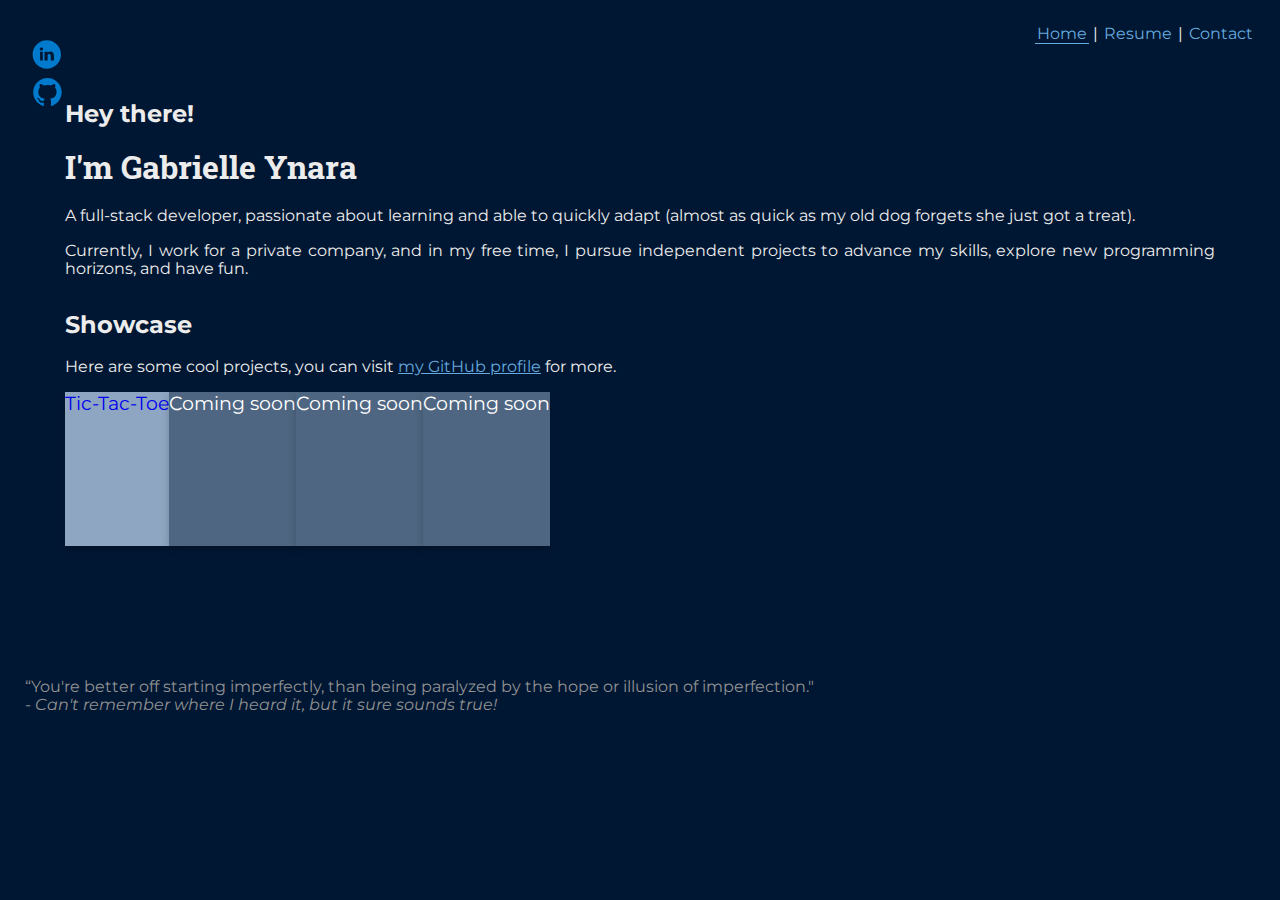
==== index.html @ 4909b1fc "clean up" ====
<!DOCTYPE html>
<html lang="en">
<head>
    <meta charset="utf-8">
    <meta name="viewport" content="width=device-width, initial-scale=1">
    <title>Gabrielle Ynara's Portfolio </title>
    <link rel="icon" type="image/x-icon" href="img/favicon.png">
    <link href="https://cdn.jsdelivr.net/npm/bootstrap@5.3.2/dist/css/bootstrap.min.css" rel="stylesheet" integrity="sha384-T3c6CoIi6uLrA9TneNEoa7RxnatzjcDSCmG1MXxSR1GAsXEV/Dwwykc2MPK8M2HN" crossorigin="anonymous">
    <link rel="stylesheet" href="./css/styles.css">
</head>
<body>
    <div class="external-link-icon" id="float_btn">
        <button id="external-links-menu" aria-label="Open external links menu">
            <svg fill="#000000" height="18px" width="17px" version="1.1" id="Capa_1" xmlns="http://www.w3.org/2000/svg" xmlns:xlink="http://www.w3.org/1999/xlink" 
                viewBox="0 0 32.055 32.055" xml:space="preserve">
                <g>
                    <path d="M3.968,12.061C1.775,12.061,0,13.835,0,16.027c0,2.192,1.773,3.967,3.968,3.967c2.189,0,3.966-1.772,3.966-3.967
                        C7.934,13.835,6.157,12.061,3.968,12.061z M16.233,12.061c-2.188,0-3.968,1.773-3.968,3.965c0,2.192,1.778,3.967,3.968,3.967
                        s3.97-1.772,3.97-3.967C20.201,13.835,18.423,12.061,16.233,12.061z M28.09,12.061c-2.192,0-3.969,1.774-3.969,3.967
                        c0,2.19,1.774,3.965,3.969,3.965c2.188,0,3.965-1.772,3.965-3.965S30.278,12.061,28.09,12.061z"/>
                </g>
            </svg>
        </button>
        <ul id="floatIcons" aria-label="external links">
            <li><a href="https://www.linkedin.com/in/gabrielleynara/" target="_blank" aria-label="My LinkedIn profile (opens new tab)">
                <svg class="logo" xmlns="http://www.w3.org/2000/svg" width="47" height="47" viewBox="0 0 49 50">
                    <path d="M24.84 9.955c-8.34 0-15.101 6.76-15.101 15.1s6.76 15.101 15.1 15.101c8.342 0 15.1-6.762 15.1-15.1 0-8.34-6.758-15.1-15.1-15.1Zm-4.227 21.416h-2.944v-9.42h2.944v9.42Zm-1.547-10.598h-.02c-1.065 0-1.757-.72-1.757-1.632 0-.93.711-1.635 1.798-1.635 1.086 0 1.754.703 1.775 1.632 0 .913-.69 1.635-1.796 1.635ZM32.39 31.371h-3.337v-4.875c0-1.276-.52-2.145-1.67-2.145-.879 0-1.367.587-1.593 1.153-.085.203-.073.486-.073.77v5.097H22.41s.042-8.635 0-9.42h3.306v1.478c.195-.646 1.252-1.569 2.94-1.569 2.09 0 3.733 1.355 3.733 4.272v5.239Z"/>
                </svg></a></li>
            <li><a href="https://github.com/GabrielleYnara" target="_blank" aria-label="My GitHub profile (opens new tab)">
                <svg class="logo" xmlns="http://www.w3.org/2000/svg" width="29" height="28" viewBox="0 0 98 96">
                    <path d="M48.854 0C21.839 0 0 22 0 49.217c0 21.756 13.993 40.172 33.405 46.69 2.427.49 3.316-1.059 3.316-2.362 0-1.141-.08-5.052-.08-9.127-13.59 2.934-16.42-5.867-16.42-5.867-2.184-5.704-5.42-7.17-5.42-7.17-4.448-3.015.324-3.015.324-3.015 4.934.326 7.523 5.052 7.523 5.052 4.367 7.496 11.404 5.378 14.235 4.074.404-3.178 1.699-5.378 3.074-6.6-10.839-1.141-22.243-5.378-22.243-24.283 0-5.378 1.94-9.778 5.014-13.2-.485-1.222-2.184-6.275.486-13.038 0 0 4.125-1.304 13.426 5.052a46.97 46.97 0 0 1 12.214-1.63c4.125 0 8.33.571 12.213 1.63 9.302-6.356 13.427-5.052 13.427-5.052 2.67 6.763.97 11.816.485 13.038 3.155 3.422 5.015 7.822 5.015 13.2 0 18.905-11.404 23.06-22.324 24.283 1.78 1.548 3.316 4.481 3.316 9.126 0 6.6-.08 11.897-.08 13.526 0 1.304.89 2.853 3.316 2.364 19.412-6.52 33.405-24.935 33.405-46.691C97.707 22 75.788 0 48.854 0z"/>
                </svg></a></li>
        </ul>
    </div> <!-- end of external-link-icon div -->

    <nav id="navigation">
        <a href="index.html">Home</a><span aria-hidden="true"> |</span>
        <a href="resume.html">Resume</a><span aria-hidden="true"> |</span>
        <a href="contact.html">Contact</a>
    </nav>
        <br><br>
    <main class="container limited">
        <div class="row">
            <div class="introduction col-12 col-lg-5">
                <h2>Hey there!</h2>
                <h1>I'm Gabrielle Ynara</h1>
                <p>A full-stack developer, passionate about learning and able to quickly adapt (almost as quick as my old dog forgets she just got a treat).</p>
                <p>Currently, I work for a private company, and in my free time, I pursue independent projects to advance my skills, explore new programming horizons, and have fun.</p>
            </div>
        
            <div class="showcase col-12 col-lg-7">
                <h2>Showcase</h2>
                <p>Here are some cool projects, you can visit <a href="https://github.com/GabrielleYnara" target="_blank" aria-label="My GitHub profile (opens new tab)">my GitHub profile</a> for more.</p>
                <div class="show-items justify-content-around">
                    <a class="card col-12 col-md-5 " href="https://gabrielleynara.github.io/tic-tac-toe/" target="_blank" aria-label="Tic-Tac-Toe (opens new tab)">
                        <span class="project">Tic-Tac-Toe</span>
                        <span class="project-details">Nostalgic design, players engage in the classic strategy game with a clean, interactive interface.</span>
                    </a>
                    <a class="card inactive col-12 col-md-5 " href="https://gabrielleynara.github.io/choose-your-own-adventure/" target="_blank" aria-label="Space Story game (opens new tab)">
                        Coming soon
                        <!-- <span class="project">Space Story</span> -->
                        <!-- <span class="project-details">A 'Choose Your Own Adventure' game, players influence the narrative through choices that affect story outcomes.</span> -->
                    </a>
                    <a class="card inactive col-12 col-md-5 col-lg-5 col-xl-5" href="">Coming soon</a>
                    <a class="card inactive col-12 col-md-5 col-lg-5 col-xl-5" href="">Coming soon</a>
                </div>
            </div>
                
        </div> <!-- end row -->
    </main> 

    <footer>
        <p class="quote">“You're better off starting imperfectly, than being paralyzed by the hope or illusion of imperfection." 
            <br><span>- Can't remember where I heard it, but it sure sounds true!</span>
        </p>
    </footer>
    <script src="js/navigation.js"></script>
    <script src="js/menuToggle.js"></script>
    <script src="https://cdn.jsdelivr.net/npm/bootstrap@5.3.2/dist/js/bootstrap.bundle.min.js" integrity="sha384-C6RzsynM9kWDrMNeT87bh95OGNyZPhcTNXj1NW7RuBCsyN/o0jlpcV8Qyq46cDfL" crossorigin="anonymous"></script>
</body>
</html>
---- css/styles.css ----
/*! normalize.css v8.0.1 | MIT License | github.com/necolas/normalize.css */@import"https://fonts.googleapis.com/css2?family=Montserrat&family=Roboto+Slab:wght@300&display=swap";html{line-height:1.15;-webkit-text-size-adjust:100%}body{margin:0}main{display:block}h1{font-size:2em;margin:.67em 0}hr{box-sizing:content-box;height:0;overflow:visible}pre{font-family:monospace,monospace;font-size:1em}a{background-color:rgba(0,0,0,0)}abbr[title]{border-bottom:none;text-decoration:underline;text-decoration:underline dotted}b,strong{font-weight:bolder}code,kbd,samp{font-family:monospace,monospace;font-size:1em}small{font-size:80%}sub,sup{font-size:75%;line-height:0;position:relative;vertical-align:baseline}sub{bottom:-0.25em}sup{top:-0.5em}img{border-style:none}button,input,optgroup,select,textarea{font-family:inherit;font-size:100%;line-height:1.15;margin:0}button,input{overflow:visible}button,select{text-transform:none}button,[type=button],[type=reset],[type=submit]{-webkit-appearance:button}button::-moz-focus-inner,[type=button]::-moz-focus-inner,[type=reset]::-moz-focus-inner,[type=submit]::-moz-focus-inner{border-style:none;padding:0}button:-moz-focusring,[type=button]:-moz-focusring,[type=reset]:-moz-focusring,[type=submit]:-moz-focusring{outline:1px dotted ButtonText}fieldset{padding:.35em .75em .625em}legend{box-sizing:border-box;color:inherit;display:table;max-width:100%;padding:0;white-space:normal}progress{vertical-align:baseline}textarea{overflow:auto}[type=checkbox],[type=radio]{box-sizing:border-box;padding:0}[type=number]::-webkit-inner-spin-button,[type=number]::-webkit-outer-spin-button{height:auto}[type=search]{-webkit-appearance:textfield;outline-offset:-2px}[type=search]::-webkit-search-decoration{-webkit-appearance:none}::-webkit-file-upload-button{-webkit-appearance:button;font:inherit}details{display:block}summary{display:list-item}template{display:none}[hidden]{display:none}html{-webkit-text-size-adjust:100%;-ms-text-size-adjust:100%}*{-moz-box-sizing:border-box;-webkit-box-sizing:border-box;box-sizing:border-box}.small-3{width:25%}body{background:#001733;color:#ececec;font-family:"Montserrat",sans-serif;font-size:16px;margin:25px}body.blur>*:not(.external-link-icon.open){filter:blur(5px)}.external-link-icon.open{z-index:1000;border:2px solid #ececec;width:33px;height:109px;background-color:#ececec;border-radius:50px}.external-link-icon{position:absolute;display:flex;flex-direction:column;transition:all .3s ease}.external-link-icon:not(ul){align-items:center}.external-link-icon button{background-color:#007acc;color:#ececec;border-radius:50px;justify-content:center;align-items:center;width:29px;height:29px;padding:0;border:none;font-size:25px;font-weight:1000;cursor:pointer}.external-link-icon button path{fill:#ececec}.external-link-icon button:hover{box-shadow:0 0 5px 2px rgba(252,248,242,.3)}.external-link-icon.open button{box-shadow:none}.external-link-icon.open button:hover{background-color:#007acc}.external-link-icon ul{display:none;margin-left:-31.6px}.external-link-icon ul.open{display:flex}.external-link-icon li{list-style:none;cursor:pointer}.external-link-icon li:hover .logo path{fill:#61a5da}.external-link-icon .logo{display:block}.external-link-icon .logo path{fill:#007acc}.external-link-icon #floatIcons{flex-direction:column;align-items:center}nav{text-align:right}nav a{padding:0 2px;text-decoration:none;color:#66aadf}nav a.active{border-bottom:solid 1px #66aadf}.introduction{margin-bottom:2em}.introduction h1{font-family:"Roboto Slab",serif}.introduction p{text-align:justify}.showcase p a{color:#66aadf}.show-items{display:flex;flex-wrap:wrap}.show-items a{display:flex;justify-content:center;text-align:center;height:8em;margin-bottom:20px;text-decoration:none;background-color:#8fa6c2;font-size:1.2em;box-shadow:0 4px 8px 0 rgba(0,0,0,.2)}.show-items a.inactive{cursor:default;pointer-events:none;background-color:#4f6682;color:#fff}.show-items a:hover:not(.inactive){box-shadow:0 0 30px 0 rgba(81,122,154,.5)}.show-items a .project-details{display:none}footer{display:flex}.quote{margin-top:5em;color:#929292}.quote span{font-style:italic}.contact-me{margin:auto}.contact-me input,.contact-me textarea,.contact-me button{padding:2px;border-radius:5px;font-family:"Montserrat",sans-serif}.contact-me label{margin-top:5px}@media only screen and (min-width: 768px){.limited{padding-left:40px;padding-right:40px}#external-links-menu{display:none}.external-link-icon{top:15px;left:15px}.external-link-icon ul{display:flex}.external-link-icon ul li:not(:first-child){margin-left:1.5px}.show-items a:hover:not(.inactive){font-size:1em;height:9.6em}.show-items a:hover:not(.inactive) .project{display:none;text-align:left;margin:5px 0 0 10px}.show-items a:hover:not(.inactive) .project-details{display:block;margin:0 10px}}@media only screen and (min-width: 992px){.limited{max-width:1424px}.quote{margin-top:7em}}/*# sourceMappingURL=styles.css.map */
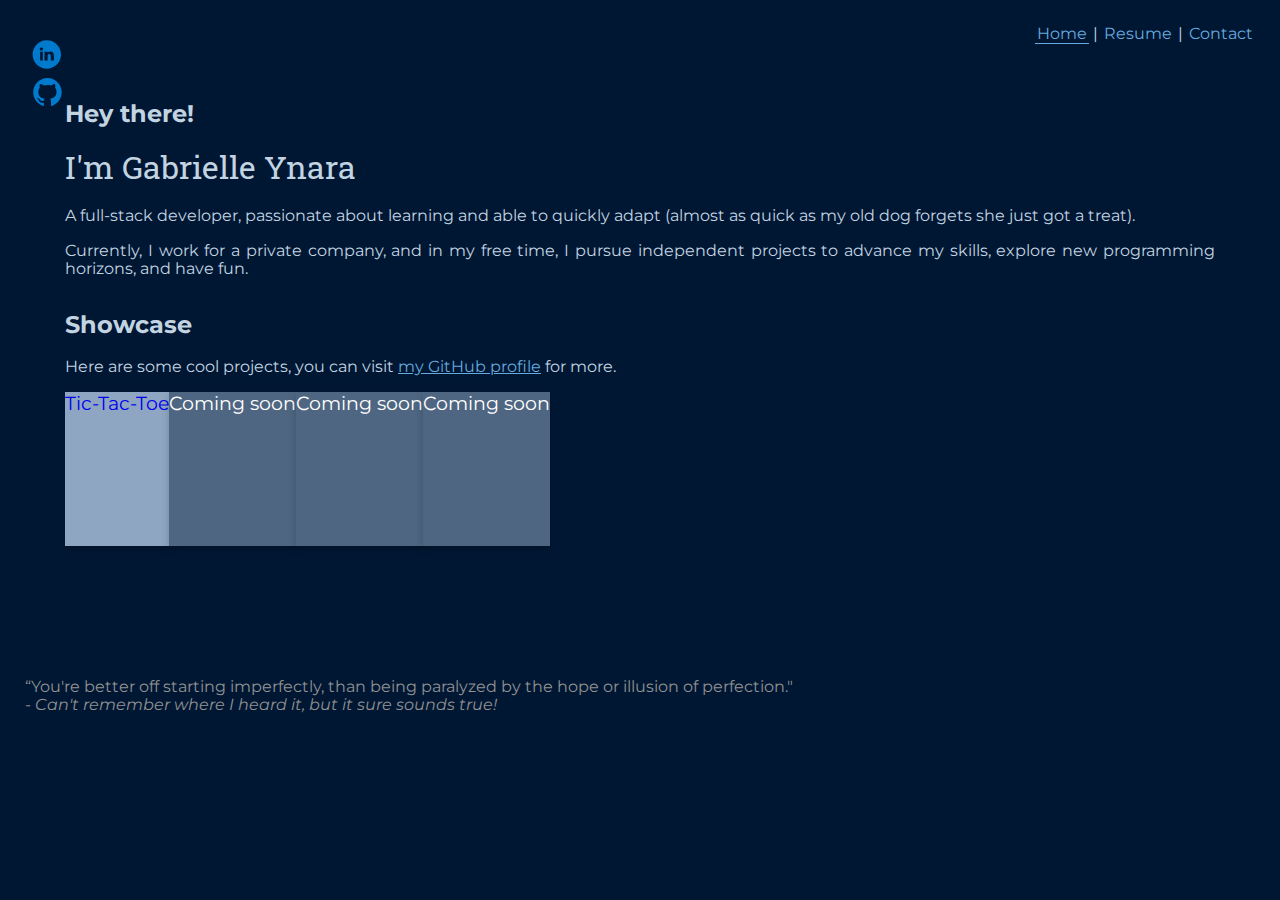
==== commit 88dc05b1: "quote cleanup" ====
--- a/index.html
+++ b/index.html
@@ -70,7 +70,7 @@
     </main> 
 
     <footer>
-        <p class="quote">“You're better off starting imperfectly, than being paralyzed by the hope or illusion of imperfection." 
+        <p class="quote">“You're better off starting imperfectly, than being paralyzed by the hope or illusion of perfection." 
             <br><span>- Can't remember where I heard it, but it sure sounds true!</span>
         </p>
     </footer>
--- a/css/styles.css
+++ b/css/styles.css
@@ -1 +1 @@
-/*! normalize.css v8.0.1 | MIT License | github.com/necolas/normalize.css */@import"https://fonts.googleapis.com/css2?family=Montserrat&family=Roboto+Slab:wght@300&display=swap";html{line-height:1.15;-webkit-text-size-adjust:100%}body{margin:0}main{display:block}h1{font-size:2em;margin:.67em 0}hr{box-sizing:content-box;height:0;overflow:visible}pre{font-family:monospace,monospace;font-size:1em}a{background-color:rgba(0,0,0,0)}abbr[title]{border-bottom:none;text-decoration:underline;text-decoration:underline dotted}b,strong{font-weight:bolder}code,kbd,samp{font-family:monospace,monospace;font-size:1em}small{font-size:80%}sub,sup{font-size:75%;line-height:0;position:relative;vertical-align:baseline}sub{bottom:-0.25em}sup{top:-0.5em}img{border-style:none}button,input,optgroup,select,textarea{font-family:inherit;font-size:100%;line-height:1.15;margin:0}button,input{overflow:visible}button,select{text-transform:none}button,[type=button],[type=reset],[type=submit]{-webkit-appearance:button}button::-moz-focus-inner,[type=button]::-moz-focus-inner,[type=reset]::-moz-focus-inner,[type=submit]::-moz-focus-inner{border-style:none;padding:0}button:-moz-focusring,[type=button]:-moz-focusring,[type=reset]:-moz-focusring,[type=submit]:-moz-focusring{outline:1px dotted ButtonText}fieldset{padding:.35em .75em .625em}legend{box-sizing:border-box;color:inherit;display:table;max-width:100%;padding:0;white-space:normal}progress{vertical-align:baseline}textarea{overflow:auto}[type=checkbox],[type=radio]{box-sizing:border-box;padding:0}[type=number]::-webkit-inner-spin-button,[type=number]::-webkit-outer-spin-button{height:auto}[type=search]{-webkit-appearance:textfield;outline-offset:-2px}[type=search]::-webkit-search-decoration{-webkit-appearance:none}::-webkit-file-upload-button{-webkit-appearance:button;font:inherit}details{display:block}summary{display:list-item}template{display:none}[hidden]{display:none}html{-webkit-text-size-adjust:100%;-ms-text-size-adjust:100%}*{-moz-box-sizing:border-box;-webkit-box-sizing:border-box;box-sizing:border-box}.small-3{width:25%}body{background:#001733;color:#ececec;font-family:"Montserrat",sans-serif;font-size:16px;margin:25px}body.blur>*:not(.external-link-icon.open){filter:blur(5px)}.external-link-icon.open{z-index:1000;border:2px solid #ececec;width:33px;height:109px;background-color:#ececec;border-radius:50px}.external-link-icon{position:absolute;display:flex;flex-direction:column;transition:all .3s ease}.external-link-icon:not(ul){align-items:center}.external-link-icon button{background-color:#007acc;color:#ececec;border-radius:50px;justify-content:center;align-items:center;width:29px;height:29px;padding:0;border:none;font-size:25px;font-weight:1000;cursor:pointer}.external-link-icon button path{fill:#ececec}.external-link-icon button:hover{box-shadow:0 0 5px 2px rgba(252,248,242,.3)}.external-link-icon.open button{box-shadow:none}.external-link-icon.open button:hover{background-color:#007acc}.external-link-icon ul{display:none;margin-left:-31.6px}.external-link-icon ul.open{display:flex}.external-link-icon li{list-style:none;cursor:pointer}.external-link-icon li:hover .logo path{fill:#61a5da}.external-link-icon .logo{display:block}.external-link-icon .logo path{fill:#007acc}.external-link-icon #floatIcons{flex-direction:column;align-items:center}nav{text-align:right}nav a{padding:0 2px;text-decoration:none;color:#66aadf}nav a.active{border-bottom:solid 1px #66aadf}.introduction{margin-bottom:2em}.introduction h1{font-family:"Roboto Slab",serif}.introduction p{text-align:justify}.showcase p a{color:#66aadf}.show-items{display:flex;flex-wrap:wrap}.show-items a{display:flex;justify-content:center;text-align:center;height:8em;margin-bottom:20px;text-decoration:none;background-color:#8fa6c2;font-size:1.2em;box-shadow:0 4px 8px 0 rgba(0,0,0,.2)}.show-items a.inactive{cursor:default;pointer-events:none;background-color:#4f6682;color:#fff}.show-items a:hover:not(.inactive){box-shadow:0 0 30px 0 rgba(81,122,154,.5)}.show-items a .project-details{display:none}footer{display:flex}.quote{margin-top:5em;color:#929292}.quote span{font-style:italic}.contact-me{margin:auto}.contact-me input,.contact-me textarea,.contact-me button{padding:2px;border-radius:5px;font-family:"Montserrat",sans-serif}.contact-me label{margin-top:5px}@media only screen and (min-width: 768px){.limited{padding-left:40px;padding-right:40px}#external-links-menu{display:none}.external-link-icon{top:15px;left:15px}.external-link-icon ul{display:flex}.external-link-icon ul li:not(:first-child){margin-left:1.5px}.show-items a:hover:not(.inactive){font-size:1em;height:9.6em}.show-items a:hover:not(.inactive) .project{display:none;text-align:left;margin:5px 0 0 10px}.show-items a:hover:not(.inactive) .project-details{display:block;margin:0 10px}}@media only screen and (min-width: 992px){.limited{max-width:1424px}.quote{margin-top:7em}}/*# sourceMappingURL=styles.css.map */
+/*! normalize.css v8.0.1 | MIT License | github.com/necolas/normalize.css */@import"https://fonts.googleapis.com/css2?family=Montserrat&family=Roboto+Slab:wght@100..900&display=swap";html{line-height:1.15;-webkit-text-size-adjust:100%}body{margin:0}main{display:block}h1{font-size:2em;margin:.67em 0}hr{box-sizing:content-box;height:0;overflow:visible}pre{font-family:monospace,monospace;font-size:1em}a{background-color:rgba(0,0,0,0)}abbr[title]{border-bottom:none;text-decoration:underline;text-decoration:underline dotted}b,strong{font-weight:bolder}code,kbd,samp{font-family:monospace,monospace;font-size:1em}small{font-size:80%}sub,sup{font-size:75%;line-height:0;position:relative;vertical-align:baseline}sub{bottom:-0.25em}sup{top:-0.5em}img{border-style:none}button,input,optgroup,select,textarea{font-family:inherit;font-size:100%;line-height:1.15;margin:0}button,input{overflow:visible}button,select{text-transform:none}button,[type=button],[type=reset],[type=submit]{-webkit-appearance:button}button::-moz-focus-inner,[type=button]::-moz-focus-inner,[type=reset]::-moz-focus-inner,[type=submit]::-moz-focus-inner{border-style:none;padding:0}button:-moz-focusring,[type=button]:-moz-focusring,[type=reset]:-moz-focusring,[type=submit]:-moz-focusring{outline:1px dotted ButtonText}fieldset{padding:.35em .75em .625em}legend{box-sizing:border-box;color:inherit;display:table;max-width:100%;padding:0;white-space:normal}progress{vertical-align:baseline}textarea{overflow:auto}[type=checkbox],[type=radio]{box-sizing:border-box;padding:0}[type=number]::-webkit-inner-spin-button,[type=number]::-webkit-outer-spin-button{height:auto}[type=search]{-webkit-appearance:textfield;outline-offset:-2px}[type=search]::-webkit-search-decoration{-webkit-appearance:none}::-webkit-file-upload-button{-webkit-appearance:button;font:inherit}details{display:block}summary{display:list-item}template{display:none}[hidden]{display:none}html{-webkit-text-size-adjust:100%;-ms-text-size-adjust:100%}*{-moz-box-sizing:border-box;-webkit-box-sizing:border-box;box-sizing:border-box}.small-3{width:25%}body{background:#001733;color:#c2d4e1;font-family:"Montserrat",sans-serif;font-size:16px;margin:25px}body.blur>*:not(.external-link-icon.open){filter:blur(5px)}.external-link-icon.open{z-index:1000;border:2px solid #c2d4e1;width:33px;height:109px;background-color:#ececec;border-radius:50px}.external-link-icon{position:absolute;display:flex;flex-direction:column;transition:all .3s ease}.external-link-icon:not(ul){align-items:center}.external-link-icon button{background-color:#007acc;color:#c2d4e1;border-radius:50px;justify-content:center;align-items:center;width:29px;height:29px;padding:0;border:none;font-size:25px;font-weight:1000;cursor:pointer}.external-link-icon button path{fill:#c2d4e1}.external-link-icon button:hover{box-shadow:0 0 5px 2px rgba(252,248,242,.3)}.external-link-icon.open button{box-shadow:none}.external-link-icon.open button:hover{background-color:#007acc}.external-link-icon ul{display:none;margin-left:-31.6px}.external-link-icon ul.open{display:flex}.external-link-icon li{list-style:none;cursor:pointer}.external-link-icon li:hover .logo path{fill:#61a5da}.external-link-icon .logo{display:block}.external-link-icon .logo path{fill:#007acc}.external-link-icon #floatIcons{flex-direction:column;align-items:center}nav{text-align:right}nav a{padding:0 2px;text-decoration:none;color:#66aadf}nav a.active{border-bottom:solid 1px #66aadf}.introduction{margin-bottom:2em}.introduction h1{font-family:"Roboto Slab",serif;font-weight:400}.introduction p{text-align:justify}p a{color:#66aadf}.show-items{display:flex;flex-wrap:wrap}.show-items a{display:flex;justify-content:center;text-align:center;height:8em;margin-bottom:20px;text-decoration:none;background-color:#8fa6c2;font-size:1.2em;box-shadow:0 4px 8px 0 rgba(0,0,0,.2)}.show-items a.inactive{cursor:default;pointer-events:none;background-color:#4f6682;color:#fff}.show-items a:hover:not(.inactive){box-shadow:0 0 30px 0 rgba(81,122,154,.5)}.show-items a .project-details{display:none}footer{display:flex}.quote{margin-top:5em;color:#929292}.quote span{font-style:italic}.resume p,.resume ul{line-height:1.3em;margin-bottom:8px}.resume b{font-family:"Roboto Slab",serif;font-weight:600;letter-spacing:.5px}.resume .degree{margin-bottom:20px}.work{margin-bottom:13px}.work p,.work ul{margin-bottom:5px}.contact-me{margin:auto}.contact-me input,.contact-me textarea,.contact-me button{padding:2px;border-radius:5px;font-family:"Montserrat",sans-serif}.contact-me label{margin-top:5px}@media only screen and (min-width: 768px){.limited{padding-left:40px;padding-right:40px}#external-links-menu{display:none}.external-link-icon{top:15px;left:15px}.external-link-icon ul{display:flex}.external-link-icon ul li:not(:first-child){margin-left:1.5px}.show-items a:hover:not(.inactive){font-size:1em;height:9.6em}.show-items a:hover:not(.inactive) .project{display:none;text-align:left;margin:5px 0 0 10px}.show-items a:hover:not(.inactive) .project-details{display:block;margin:0 10px}}@media only screen and (min-width: 992px){.limited{max-width:1424px}.quote{margin-top:7em}.resume{max-width:1248px}}/*# sourceMappingURL=styles.css.map */
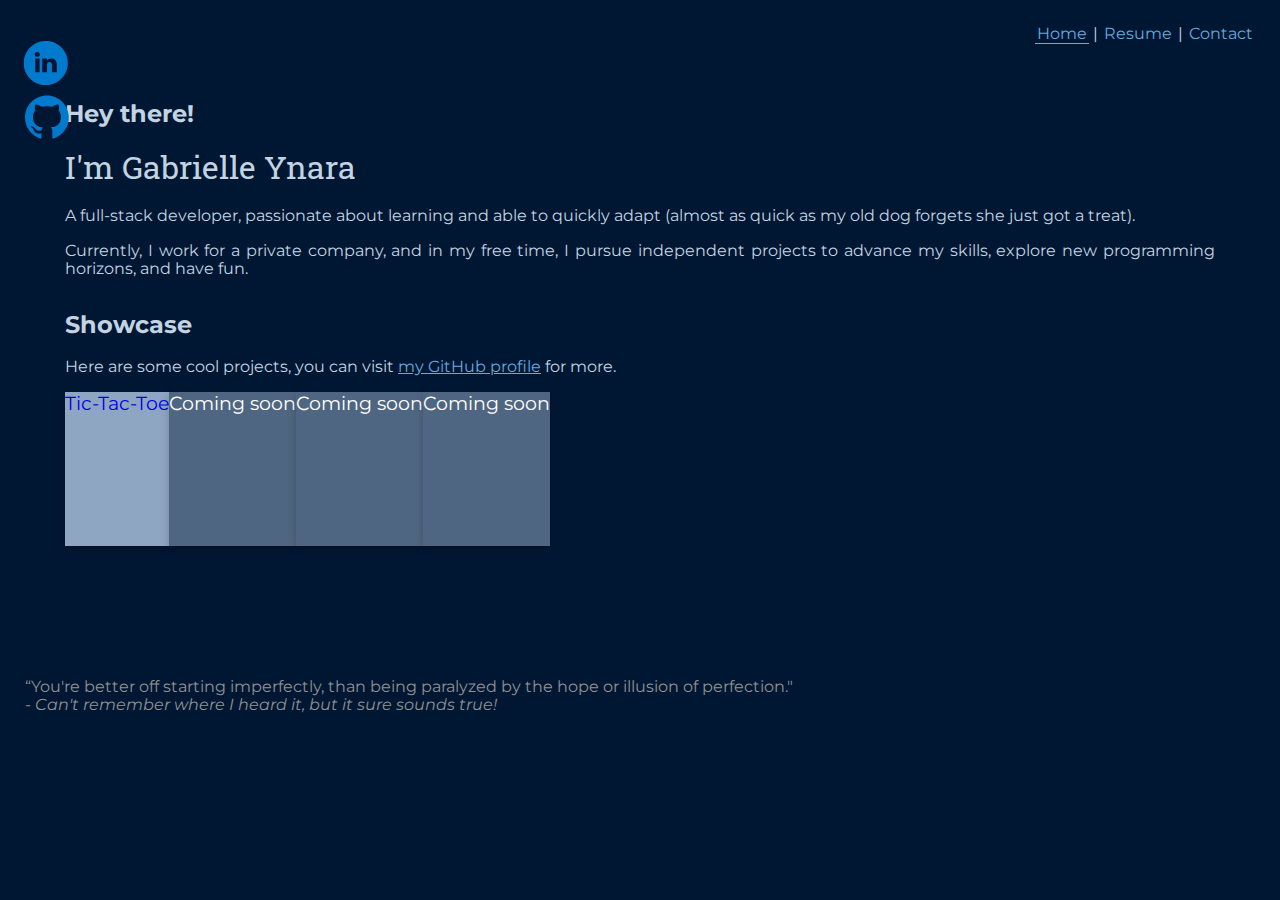
==== commit 127f33a9: "Adjust floating button size and resume's font size" ====
--- a/index.html
+++ b/index.html
@@ -11,7 +11,7 @@
 <body>
     <div class="external-link-icon" id="float_btn">
         <button id="external-links-menu" aria-label="Open external links menu">
-            <svg fill="#000000" height="18px" width="17px" version="1.1" id="Capa_1" xmlns="http://www.w3.org/2000/svg" xmlns:xlink="http://www.w3.org/1999/xlink" 
+            <svg fill="#000000" height="24px" width="24px" version="1.1" id="Capa_1" xmlns="http://www.w3.org/2000/svg" xmlns:xlink="http://www.w3.org/1999/xlink" 
                 viewBox="0 0 32.055 32.055" xml:space="preserve">
                 <g>
                     <path d="M3.968,12.061C1.775,12.061,0,13.835,0,16.027c0,2.192,1.773,3.967,3.968,3.967c2.189,0,3.966-1.772,3.966-3.967
@@ -23,11 +23,11 @@
         </button>
         <ul id="floatIcons" aria-label="external links">
             <li><a href="https://www.linkedin.com/in/gabrielleynara/" target="_blank" aria-label="My LinkedIn profile (opens new tab)">
-                <svg class="logo" xmlns="http://www.w3.org/2000/svg" width="47" height="47" viewBox="0 0 49 50">
+                <svg class="logo" xmlns="http://www.w3.org/2000/svg" width="44" height="44" viewBox="10 10 30 30">
                     <path d="M24.84 9.955c-8.34 0-15.101 6.76-15.101 15.1s6.76 15.101 15.1 15.101c8.342 0 15.1-6.762 15.1-15.1 0-8.34-6.758-15.1-15.1-15.1Zm-4.227 21.416h-2.944v-9.42h2.944v9.42Zm-1.547-10.598h-.02c-1.065 0-1.757-.72-1.757-1.632 0-.93.711-1.635 1.798-1.635 1.086 0 1.754.703 1.775 1.632 0 .913-.69 1.635-1.796 1.635ZM32.39 31.371h-3.337v-4.875c0-1.276-.52-2.145-1.67-2.145-.879 0-1.367.587-1.593 1.153-.085.203-.073.486-.073.77v5.097H22.41s.042-8.635 0-9.42h3.306v1.478c.195-.646 1.252-1.569 2.94-1.569 2.09 0 3.733 1.355 3.733 4.272v5.239Z"/>
                 </svg></a></li>
             <li><a href="https://github.com/GabrielleYnara" target="_blank" aria-label="My GitHub profile (opens new tab)">
-                <svg class="logo" xmlns="http://www.w3.org/2000/svg" width="29" height="28" viewBox="0 0 98 96">
+                <svg class="logo" xmlns="http://www.w3.org/2000/svg" width="44" height="44" viewBox="0 0 98 96">
                     <path d="M48.854 0C21.839 0 0 22 0 49.217c0 21.756 13.993 40.172 33.405 46.69 2.427.49 3.316-1.059 3.316-2.362 0-1.141-.08-5.052-.08-9.127-13.59 2.934-16.42-5.867-16.42-5.867-2.184-5.704-5.42-7.17-5.42-7.17-4.448-3.015.324-3.015.324-3.015 4.934.326 7.523 5.052 7.523 5.052 4.367 7.496 11.404 5.378 14.235 4.074.404-3.178 1.699-5.378 3.074-6.6-10.839-1.141-22.243-5.378-22.243-24.283 0-5.378 1.94-9.778 5.014-13.2-.485-1.222-2.184-6.275.486-13.038 0 0 4.125-1.304 13.426 5.052a46.97 46.97 0 0 1 12.214-1.63c4.125 0 8.33.571 12.213 1.63 9.302-6.356 13.427-5.052 13.427-5.052 2.67 6.763.97 11.816.485 13.038 3.155 3.422 5.015 7.822 5.015 13.2 0 18.905-11.404 23.06-22.324 24.283 1.78 1.548 3.316 4.481 3.316 9.126 0 6.6-.08 11.897-.08 13.526 0 1.304.89 2.853 3.316 2.364 19.412-6.52 33.405-24.935 33.405-46.691C97.707 22 75.788 0 48.854 0z"/>
                 </svg></a></li>
         </ul>
--- a/css/styles.css
+++ b/css/styles.css
@@ -1 +1 @@
-/*! normalize.css v8.0.1 | MIT License | github.com/necolas/normalize.css */@import"https://fonts.googleapis.com/css2?family=Montserrat&family=Roboto+Slab:wght@100..900&display=swap";html{line-height:1.15;-webkit-text-size-adjust:100%}body{margin:0}main{display:block}h1{font-size:2em;margin:.67em 0}hr{box-sizing:content-box;height:0;overflow:visible}pre{font-family:monospace,monospace;font-size:1em}a{background-color:rgba(0,0,0,0)}abbr[title]{border-bottom:none;text-decoration:underline;text-decoration:underline dotted}b,strong{font-weight:bolder}code,kbd,samp{font-family:monospace,monospace;font-size:1em}small{font-size:80%}sub,sup{font-size:75%;line-height:0;position:relative;vertical-align:baseline}sub{bottom:-0.25em}sup{top:-0.5em}img{border-style:none}button,input,optgroup,select,textarea{font-family:inherit;font-size:100%;line-height:1.15;margin:0}button,input{overflow:visible}button,select{text-transform:none}button,[type=button],[type=reset],[type=submit]{-webkit-appearance:button}button::-moz-focus-inner,[type=button]::-moz-focus-inner,[type=reset]::-moz-focus-inner,[type=submit]::-moz-focus-inner{border-style:none;padding:0}button:-moz-focusring,[type=button]:-moz-focusring,[type=reset]:-moz-focusring,[type=submit]:-moz-focusring{outline:1px dotted ButtonText}fieldset{padding:.35em .75em .625em}legend{box-sizing:border-box;color:inherit;display:table;max-width:100%;padding:0;white-space:normal}progress{vertical-align:baseline}textarea{overflow:auto}[type=checkbox],[type=radio]{box-sizing:border-box;padding:0}[type=number]::-webkit-inner-spin-button,[type=number]::-webkit-outer-spin-button{height:auto}[type=search]{-webkit-appearance:textfield;outline-offset:-2px}[type=search]::-webkit-search-decoration{-webkit-appearance:none}::-webkit-file-upload-button{-webkit-appearance:button;font:inherit}details{display:block}summary{display:list-item}template{display:none}[hidden]{display:none}html{-webkit-text-size-adjust:100%;-ms-text-size-adjust:100%}*{-moz-box-sizing:border-box;-webkit-box-sizing:border-box;box-sizing:border-box}.small-3{width:25%}body{background:#001733;color:#c2d4e1;font-family:"Montserrat",sans-serif;font-size:16px;margin:25px}body.blur>*:not(.external-link-icon.open){filter:blur(5px)}.external-link-icon.open{z-index:1000;border:2px solid #c2d4e1;width:33px;height:109px;background-color:#ececec;border-radius:50px}.external-link-icon{position:absolute;display:flex;flex-direction:column;transition:all .3s ease}.external-link-icon:not(ul){align-items:center}.external-link-icon button{background-color:#007acc;color:#c2d4e1;border-radius:50px;justify-content:center;align-items:center;width:29px;height:29px;padding:0;border:none;font-size:25px;font-weight:1000;cursor:pointer}.external-link-icon button path{fill:#c2d4e1}.external-link-icon button:hover{box-shadow:0 0 5px 2px rgba(252,248,242,.3)}.external-link-icon.open button{box-shadow:none}.external-link-icon.open button:hover{background-color:#007acc}.external-link-icon ul{display:none;margin-left:-31.6px}.external-link-icon ul.open{display:flex}.external-link-icon li{list-style:none;cursor:pointer}.external-link-icon li:hover .logo path{fill:#61a5da}.external-link-icon .logo{display:block}.external-link-icon .logo path{fill:#007acc}.external-link-icon #floatIcons{flex-direction:column;align-items:center}nav{text-align:right}nav a{padding:0 2px;text-decoration:none;color:#66aadf}nav a.active{border-bottom:solid 1px #66aadf}.introduction{margin-bottom:2em}.introduction h1{font-family:"Roboto Slab",serif;font-weight:400}.introduction p{text-align:justify}p a{color:#66aadf}.show-items{display:flex;flex-wrap:wrap}.show-items a{display:flex;justify-content:center;text-align:center;height:8em;margin-bottom:20px;text-decoration:none;background-color:#8fa6c2;font-size:1.2em;box-shadow:0 4px 8px 0 rgba(0,0,0,.2)}.show-items a.inactive{cursor:default;pointer-events:none;background-color:#4f6682;color:#fff}.show-items a:hover:not(.inactive){box-shadow:0 0 30px 0 rgba(81,122,154,.5)}.show-items a .project-details{display:none}footer{display:flex}.quote{margin-top:5em;color:#929292}.quote span{font-style:italic}.resume p,.resume ul{line-height:1.3em;margin-bottom:8px}.resume b{font-family:"Roboto Slab",serif;font-weight:600;letter-spacing:.5px}.resume .degree{margin-bottom:20px}.work{margin-bottom:13px}.work p,.work ul{margin-bottom:5px}.contact-me{margin:auto}.contact-me input,.contact-me textarea,.contact-me button{padding:2px;border-radius:5px;font-family:"Montserrat",sans-serif}.contact-me label{margin-top:5px}@media only screen and (min-width: 768px){.limited{padding-left:40px;padding-right:40px}#external-links-menu{display:none}.external-link-icon{top:15px;left:15px}.external-link-icon ul{display:flex}.external-link-icon ul li:not(:first-child){margin-left:1.5px}.show-items a:hover:not(.inactive){font-size:1em;height:9.6em}.show-items a:hover:not(.inactive) .project{display:none;text-align:left;margin:5px 0 0 10px}.show-items a:hover:not(.inactive) .project-details{display:block;margin:0 10px}}@media only screen and (min-width: 992px){.limited{max-width:1424px}.quote{margin-top:7em}.resume{max-width:1248px}}/*# sourceMappingURL=styles.css.map */
+/*! normalize.css v8.0.1 | MIT License | github.com/necolas/normalize.css */@import"https://fonts.googleapis.com/css2?family=Montserrat&family=Roboto+Slab:wght@100..900&display=swap";html{line-height:1.15;-webkit-text-size-adjust:100%}body{margin:0}main{display:block}h1{font-size:2em;margin:.67em 0}hr{box-sizing:content-box;height:0;overflow:visible}pre{font-family:monospace,monospace;font-size:1em}a{background-color:rgba(0,0,0,0)}abbr[title]{border-bottom:none;text-decoration:underline;text-decoration:underline dotted}b,strong{font-weight:bolder}code,kbd,samp{font-family:monospace,monospace;font-size:1em}small{font-size:80%}sub,sup{font-size:75%;line-height:0;position:relative;vertical-align:baseline}sub{bottom:-0.25em}sup{top:-0.5em}img{border-style:none}button,input,optgroup,select,textarea{font-family:inherit;font-size:100%;line-height:1.15;margin:0}button,input{overflow:visible}button,select{text-transform:none}button,[type=button],[type=reset],[type=submit]{-webkit-appearance:button}button::-moz-focus-inner,[type=button]::-moz-focus-inner,[type=reset]::-moz-focus-inner,[type=submit]::-moz-focus-inner{border-style:none;padding:0}button:-moz-focusring,[type=button]:-moz-focusring,[type=reset]:-moz-focusring,[type=submit]:-moz-focusring{outline:1px dotted ButtonText}fieldset{padding:.35em .75em .625em}legend{box-sizing:border-box;color:inherit;display:table;max-width:100%;padding:0;white-space:normal}progress{vertical-align:baseline}textarea{overflow:auto}[type=checkbox],[type=radio]{box-sizing:border-box;padding:0}[type=number]::-webkit-inner-spin-button,[type=number]::-webkit-outer-spin-button{height:auto}[type=search]{-webkit-appearance:textfield;outline-offset:-2px}[type=search]::-webkit-search-decoration{-webkit-appearance:none}::-webkit-file-upload-button{-webkit-appearance:button;font:inherit}details{display:block}summary{display:list-item}template{display:none}[hidden]{display:none}html{-webkit-text-size-adjust:100%;-ms-text-size-adjust:100%}*{-moz-box-sizing:border-box;-webkit-box-sizing:border-box;box-sizing:border-box}.small-3{width:25%}body{background:#001733;color:#c2d4e1;font-family:"Montserrat",sans-serif;font-size:16px;margin:25px}body.blur>*:not(.external-link-icon.open){filter:blur(5px)}.external-link-icon.open{z-index:1000;border:2px solid #c2d4e1;width:46px;height:140px;background-color:#ececec;border-radius:50px}.external-link-icon{position:absolute;display:flex;flex-direction:column;transition:all .3s ease}.external-link-icon:not(ul){align-items:center}.external-link-icon button{background-color:#007acc;color:#c2d4e1;border-radius:50px;justify-content:center;align-items:center;width:44px;height:44px;padding:0;border:none;font-size:25px;font-weight:1000;cursor:pointer}.external-link-icon button path{fill:#c2d4e1}.external-link-icon button:hover{box-shadow:0 0 5px 2px rgba(252,248,242,.3)}.external-link-icon.open button{box-shadow:none}.external-link-icon.open button:hover{background-color:#007acc}.external-link-icon ul{display:none;margin-left:-31.6px}.external-link-icon ul.open{display:flex}.external-link-icon li{list-style:none;cursor:pointer}.external-link-icon li:hover .logo path{fill:#61a5da}.external-link-icon .logo{display:block;margin-top:10px}.external-link-icon .logo path{fill:#007acc}.external-link-icon #floatIcons{flex-direction:column;align-items:center}nav{text-align:right}nav a{padding:0 2px;text-decoration:none;color:#66aadf}nav a.active{border-bottom:solid 1px #66aadf}.introduction{margin-bottom:2em}.introduction h1{font-family:"Roboto Slab",serif;font-weight:400}.introduction p{text-align:justify}p a{color:#66aadf}.show-items{display:flex;flex-wrap:wrap}.show-items a{display:flex;justify-content:center;text-align:center;height:8em;margin-bottom:20px;text-decoration:none;background-color:#8fa6c2;font-size:1.2em;box-shadow:0 4px 8px 0 rgba(0,0,0,.2)}.show-items a.inactive{cursor:default;pointer-events:none;background-color:#4f6682;color:#fff}.show-items a:hover:not(.inactive){box-shadow:0 0 30px 0 rgba(81,122,154,.5)}.show-items a .project-details{display:none}footer{display:flex}.quote{margin-top:5em;color:#929292}.quote span{font-style:italic}.resume p,.resume ul{margin-bottom:8px}.resume b{font-size:18px;font-family:"Roboto Slab",serif;font-weight:600;letter-spacing:.5px}.resume .degree{margin-bottom:20px}.work{margin-bottom:13px}.work p,.work ul{margin-bottom:5px}.contact-me{margin:auto}.contact-me input,.contact-me textarea,.contact-me button{padding:2px;border-radius:5px;font-family:"Montserrat",sans-serif}.contact-me label{margin-top:5px}@media only screen and (min-width: 768px){.limited{padding-left:40px;padding-right:40px}#external-links-menu{display:none}.external-link-icon{top:15px;left:15px}.external-link-icon ul{display:flex}.external-link-icon ul li:not(:first-child){margin-left:1.5px}.show-items a:hover:not(.inactive){font-size:1em;height:9.6em}.show-items a:hover:not(.inactive) .project{display:none;text-align:left;margin:5px 0 0 10px}.show-items a:hover:not(.inactive) .project-details{display:block;margin:0 10px}}@media only screen and (min-width: 992px){.limited{max-width:1424px}.quote{margin-top:7em}.resume{max-width:1248px}}/*# sourceMappingURL=styles.css.map */
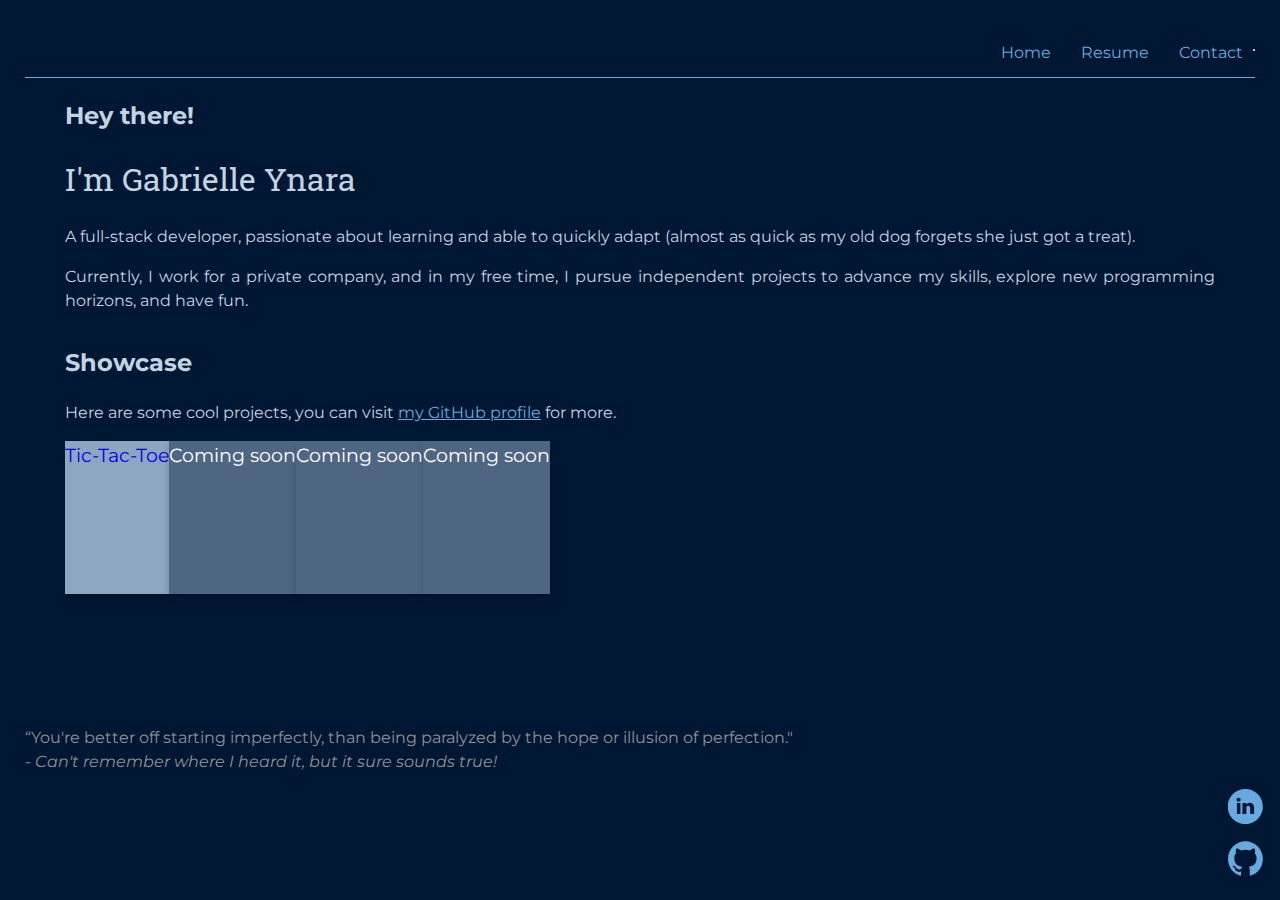
==== commit 692a68ef: "Refactor navigation" ====
--- a/index.html
+++ b/index.html
@@ -9,36 +9,54 @@
     <link rel="stylesheet" href="./css/styles.css">
 </head>
 <body>
-    <div class="external-link-icon" id="float_btn">
-        <button id="external-links-menu" aria-label="Open external links menu">
-            <svg fill="#000000" height="24px" width="24px" version="1.1" id="Capa_1" xmlns="http://www.w3.org/2000/svg" xmlns:xlink="http://www.w3.org/1999/xlink" 
-                viewBox="0 0 32.055 32.055" xml:space="preserve">
-                <g>
-                    <path d="M3.968,12.061C1.775,12.061,0,13.835,0,16.027c0,2.192,1.773,3.967,3.968,3.967c2.189,0,3.966-1.772,3.966-3.967
-                        C7.934,13.835,6.157,12.061,3.968,12.061z M16.233,12.061c-2.188,0-3.968,1.773-3.968,3.965c0,2.192,1.778,3.967,3.968,3.967
-                        s3.97-1.772,3.97-3.967C20.201,13.835,18.423,12.061,16.233,12.061z M28.09,12.061c-2.192,0-3.969,1.774-3.969,3.967
-                        c0,2.19,1.774,3.965,3.969,3.965c2.188,0,3.965-1.772,3.965-3.965S30.278,12.061,28.09,12.061z"/>
-                </g>
-            </svg>
-        </button>
-        <ul id="floatIcons" aria-label="external links">
-            <li><a href="https://www.linkedin.com/in/gabrielleynara/" target="_blank" aria-label="My LinkedIn profile (opens new tab)">
-                <svg class="logo" xmlns="http://www.w3.org/2000/svg" width="44" height="44" viewBox="10 10 30 30">
-                    <path d="M24.84 9.955c-8.34 0-15.101 6.76-15.101 15.1s6.76 15.101 15.1 15.101c8.342 0 15.1-6.762 15.1-15.1 0-8.34-6.758-15.1-15.1-15.1Zm-4.227 21.416h-2.944v-9.42h2.944v9.42Zm-1.547-10.598h-.02c-1.065 0-1.757-.72-1.757-1.632 0-.93.711-1.635 1.798-1.635 1.086 0 1.754.703 1.775 1.632 0 .913-.69 1.635-1.796 1.635ZM32.39 31.371h-3.337v-4.875c0-1.276-.52-2.145-1.67-2.145-.879 0-1.367.587-1.593 1.153-.085.203-.073.486-.073.77v5.097H22.41s.042-8.635 0-9.42h3.306v1.478c.195-.646 1.252-1.569 2.94-1.569 2.09 0 3.733 1.355 3.733 4.272v5.239Z"/>
-                </svg></a></li>
-            <li><a href="https://github.com/GabrielleYnara" target="_blank" aria-label="My GitHub profile (opens new tab)">
-                <svg class="logo" xmlns="http://www.w3.org/2000/svg" width="44" height="44" viewBox="0 0 98 96">
-                    <path d="M48.854 0C21.839 0 0 22 0 49.217c0 21.756 13.993 40.172 33.405 46.69 2.427.49 3.316-1.059 3.316-2.362 0-1.141-.08-5.052-.08-9.127-13.59 2.934-16.42-5.867-16.42-5.867-2.184-5.704-5.42-7.17-5.42-7.17-4.448-3.015.324-3.015.324-3.015 4.934.326 7.523 5.052 7.523 5.052 4.367 7.496 11.404 5.378 14.235 4.074.404-3.178 1.699-5.378 3.074-6.6-10.839-1.141-22.243-5.378-22.243-24.283 0-5.378 1.94-9.778 5.014-13.2-.485-1.222-2.184-6.275.486-13.038 0 0 4.125-1.304 13.426 5.052a46.97 46.97 0 0 1 12.214-1.63c4.125 0 8.33.571 12.213 1.63 9.302-6.356 13.427-5.052 13.427-5.052 2.67 6.763.97 11.816.485 13.038 3.155 3.422 5.015 7.822 5.015 13.2 0 18.905-11.404 23.06-22.324 24.283 1.78 1.548 3.316 4.481 3.316 9.126 0 6.6-.08 11.897-.08 13.526 0 1.304.89 2.853 3.316 2.364 19.412-6.52 33.405-24.935 33.405-46.691C97.707 22 75.788 0 48.854 0z"/>
-                </svg></a></li>
-        </ul>
-    </div> <!-- end of external-link-icon div -->
-
-    <nav id="navigation">
-        <a href="index.html">Home</a><span aria-hidden="true"> |</span>
-        <a href="resume.html">Resume</a><span aria-hidden="true"> |</span>
-        <a href="contact.html">Contact</a>
-    </nav>
-        <br><br>
+    <header>
+        <div id="BtnsContainer">
+            <button id="navBtn" aria-label="Expand menu">
+                <svg viewBox="0 0 24 24" fill="none" xmlns="http://www.w3.org/2000/svg"><g id="SVGRepo_bgCarrier" stroke-width="0"></g><g id="SVGRepo_tracerCarrier" stroke-linecap="round" stroke-linejoin="round"></g><g id="SVGRepo_iconCarrier"> 
+                    <path d="M9 12C9 12.5523 8.55228 13 8 13C7.44772 13 7 12.5523 7 12C7 11.4477 7.44772 11 8 11C8.55228 11 9 11.4477 9 12Z" fill="#1C274C"></path> <path d="M13 12C13 12.5523 12.5523 13 12 13C11.4477 13 11 12.5523 11 12C11 11.4477 11.4477 11 12 11C12.5523 11 13 11.4477 13 12Z" fill="#1C274C"></path> 
+                    <path d="M16 13C16.5523 13 17 12.5523 17 12C17 11.4477 16.5523 11 16 11C15.4477 11 15 11.4477 15 12C15 12.5523 15.4477 13 16 13Z" fill="#1C274C"></path> <path fill-rule="evenodd" clip-rule="evenodd" d="M12.0574 1.25H11.9426C9.63424 1.24999 7.82519 1.24998 6.41371 1.43975C4.96897 1.63399 3.82895 2.03933 2.93414 2.93414C2.03933 3.82895 1.63399 4.96897 1.43975 6.41371C1.24998 7.82519 1.24999 9.63422 1.25 11.9426V12.0574C1.24999 14.3658 1.24998 16.1748 1.43975 17.5863C1.63399 19.031 2.03933 20.1711 2.93414 21.0659C3.82895 21.9607 4.96897 22.366 6.41371 22.5603C7.82519 22.75 9.63423 22.75 11.9426 22.75H12.0574C14.3658 22.75 16.1748 22.75 17.5863 22.5603C19.031 22.366 20.1711 21.9607 21.0659 21.0659C21.9607 20.1711 22.366 19.031 22.5603 17.5863C22.75 16.1748 22.75 14.3658 22.75 12.0574V11.9426C22.75 9.63423 22.75 7.82519 22.5603 6.41371C22.366 4.96897 21.9607 3.82895 21.0659 2.93414C20.1711 2.03933 19.031 1.63399 17.5863 1.43975C16.1748 1.24998 14.3658 1.24999 12.0574 1.25ZM3.9948 3.9948C4.56445 3.42514 5.33517 3.09825 6.61358 2.92637C7.91356 2.75159 9.62177 2.75 12 2.75C14.3782 2.75 16.0864 2.75159 17.3864 2.92637C18.6648 3.09825 19.4355 3.42514 20.0052 3.9948C20.5749 4.56445 20.9018 5.33517 21.0736 6.61358C21.2484 7.91356 21.25 9.62177 21.25 12C21.25 14.3782 21.2484 16.0864 21.0736 17.3864C20.9018 18.6648 20.5749 19.4355 20.0052 20.0052C19.4355 20.5749 18.6648 20.9018 17.3864 21.0736C16.0864 21.2484 14.3782 21.25 12 21.25C9.62177 21.25 7.91356 21.2484 6.61358 21.0736C5.33517 20.9018 4.56445 20.5749 3.9948 20.0052C3.42514 19.4355 3.09825 18.6648 2.92637 17.3864C2.75159 16.0864 2.75 14.3782 2.75 12C2.75 9.62177 2.75159 7.91356 2.92637 6.61358C3.09825 5.33517 3.42514 4.56445 3.9948 3.9948Z" fill="#1C274C"></path></g>
+                </svg>
+            </button>
+            <button id="closeBtn" aria-label="Close menu" hidden="true">
+                <svg viewBox="0 0 24 24" fill="none" xmlns="http://www.w3.org/2000/svg"><g id="SVGRepo_bgCarrier" stroke-width="0"></g><g id="SVGRepo_tracerCarrier" stroke-linecap="round" stroke-linejoin="round"></g><g id="SVGRepo_iconCarrier"> 
+                    <path d="M2 12C2 7.28595 2 4.92893 3.46447 3.46447C4.92893 2 7.28595 2 12 2C16.714 2 19.0711 2 20.5355 3.46447C22 4.92893 22 7.28595 22 12C22 16.714 22 19.0711 20.5355 20.5355C19.0711 22 16.714 22 12 22C7.28595 22 4.92893 22 3.46447 20.5355C2 19.0711 2 16.714 2 12Z" stroke="#61A5DA" stroke-width="1.5"></path> 
+                    <path d="M14.5 9.50002L9.5 14.5M9.49998 9.5L14.5 14.5" stroke="#61A5DA" stroke-width="1.5" stroke-linecap="round"></path> </g>
+                </svg>
+            </button>
+        </div>
+        <nav>
+            <ul id="navigation-items">
+                <li>
+                    <a href="index.html">Home</a>
+                </li>
+                <li>
+                    <a href="resume.html">Resume</a>
+                </li>
+                <li>
+                    <a href="contact.html">Contact</a>
+                </li>
+                <hr aria-hidden="true">
+                <div class="external-link">
+                    <li>
+                        <a href="https://www.linkedin.com/in/gabrielleynara/" target="_blank" aria-label="My LinkedIn profile (opens new tab)">
+                            <svg class="logo" xmlns="http://www.w3.org/2000/svg" width="20" height="20" viewBox="10 10 30 30">
+                                <path d="M24.84 9.955c-8.34 0-15.101 6.76-15.101 15.1s6.76 15.101 15.1 15.101c8.342 0 15.1-6.762 15.1-15.1 0-8.34-6.758-15.1-15.1-15.1Zm-4.227 21.416h-2.944v-9.42h2.944v9.42Zm-1.547-10.598h-.02c-1.065 0-1.757-.72-1.757-1.632 0-.93.711-1.635 1.798-1.635 1.086 0 1.754.703 1.775 1.632 0 .913-.69 1.635-1.796 1.635ZM32.39 31.371h-3.337v-4.875c0-1.276-.52-2.145-1.67-2.145-.879 0-1.367.587-1.593 1.153-.085.203-.073.486-.073.77v5.097H22.41s.042-8.635 0-9.42h3.306v1.478c.195-.646 1.252-1.569 2.94-1.569 2.09 0 3.733 1.355 3.733 4.272v5.239Z"/>
+                            </svg>
+                            <span class="visibility">LinkedIn</span>
+                        </a>
+                    </li>
+                    <li>
+                        <a href="https://github.com/GabrielleYnara" target="_blank" aria-label="My GitHub profile (opens new tab)">
+                            <svg class="logo" xmlns="http://www.w3.org/2000/svg" width="20" height="20" viewBox="0 0 98 96">
+                                <path d="M48.854 0C21.839 0 0 22 0 49.217c0 21.756 13.993 40.172 33.405 46.69 2.427.49 3.316-1.059 3.316-2.362 0-1.141-.08-5.052-.08-9.127-13.59 2.934-16.42-5.867-16.42-5.867-2.184-5.704-5.42-7.17-5.42-7.17-4.448-3.015.324-3.015.324-3.015 4.934.326 7.523 5.052 7.523 5.052 4.367 7.496 11.404 5.378 14.235 4.074.404-3.178 1.699-5.378 3.074-6.6-10.839-1.141-22.243-5.378-22.243-24.283 0-5.378 1.94-9.778 5.014-13.2-.485-1.222-2.184-6.275.486-13.038 0 0 4.125-1.304 13.426 5.052a46.97 46.97 0 0 1 12.214-1.63c4.125 0 8.33.571 12.213 1.63 9.302-6.356 13.427-5.052 13.427-5.052 2.67 6.763.97 11.816.485 13.038 3.155 3.422 5.015 7.822 5.015 13.2 0 18.905-11.404 23.06-22.324 24.283 1.78 1.548 3.316 4.481 3.316 9.126 0 6.6-.08 11.897-.08 13.526 0 1.304.89 2.853 3.316 2.364 19.412-6.52 33.405-24.935 33.405-46.691C97.707 22 75.788 0 48.854 0z"/>
+                            </svg>
+                            <span class="visibility">GitHub</span>
+                        </a>
+                    </li>
+                </div>
+            </ul>
+        </nav>
+    </header>
     <main class="container limited">
         <div class="row">
             <div class="introduction col-12 col-lg-5">
@@ -75,7 +93,6 @@
         </p>
     </footer>
     <script src="js/navigation.js"></script>
-    <script src="js/menuToggle.js"></script>
     <script src="https://cdn.jsdelivr.net/npm/bootstrap@5.3.2/dist/js/bootstrap.bundle.min.js" integrity="sha384-C6RzsynM9kWDrMNeT87bh95OGNyZPhcTNXj1NW7RuBCsyN/o0jlpcV8Qyq46cDfL" crossorigin="anonymous"></script>
 </body>
 </html>--- a/css/styles.css
+++ b/css/styles.css
@@ -1 +1 @@
-/*! normalize.css v8.0.1 | MIT License | github.com/necolas/normalize.css */@import"https://fonts.googleapis.com/css2?family=Montserrat&family=Roboto+Slab:wght@100..900&display=swap";html{line-height:1.15;-webkit-text-size-adjust:100%}body{margin:0}main{display:block}h1{font-size:2em;margin:.67em 0}hr{box-sizing:content-box;height:0;overflow:visible}pre{font-family:monospace,monospace;font-size:1em}a{background-color:rgba(0,0,0,0)}abbr[title]{border-bottom:none;text-decoration:underline;text-decoration:underline dotted}b,strong{font-weight:bolder}code,kbd,samp{font-family:monospace,monospace;font-size:1em}small{font-size:80%}sub,sup{font-size:75%;line-height:0;position:relative;vertical-align:baseline}sub{bottom:-0.25em}sup{top:-0.5em}img{border-style:none}button,input,optgroup,select,textarea{font-family:inherit;font-size:100%;line-height:1.15;margin:0}button,input{overflow:visible}button,select{text-transform:none}button,[type=button],[type=reset],[type=submit]{-webkit-appearance:button}button::-moz-focus-inner,[type=button]::-moz-focus-inner,[type=reset]::-moz-focus-inner,[type=submit]::-moz-focus-inner{border-style:none;padding:0}button:-moz-focusring,[type=button]:-moz-focusring,[type=reset]:-moz-focusring,[type=submit]:-moz-focusring{outline:1px dotted ButtonText}fieldset{padding:.35em .75em .625em}legend{box-sizing:border-box;color:inherit;display:table;max-width:100%;padding:0;white-space:normal}progress{vertical-align:baseline}textarea{overflow:auto}[type=checkbox],[type=radio]{box-sizing:border-box;padding:0}[type=number]::-webkit-inner-spin-button,[type=number]::-webkit-outer-spin-button{height:auto}[type=search]{-webkit-appearance:textfield;outline-offset:-2px}[type=search]::-webkit-search-decoration{-webkit-appearance:none}::-webkit-file-upload-button{-webkit-appearance:button;font:inherit}details{display:block}summary{display:list-item}template{display:none}[hidden]{display:none}html{-webkit-text-size-adjust:100%;-ms-text-size-adjust:100%}*{-moz-box-sizing:border-box;-webkit-box-sizing:border-box;box-sizing:border-box}.small-3{width:25%}body{background:#001733;color:#c2d4e1;font-family:"Montserrat",sans-serif;font-size:16px;margin:25px}body.blur>*:not(.external-link-icon.open){filter:blur(5px)}.external-link-icon.open{z-index:1000;border:2px solid #c2d4e1;width:46px;height:140px;background-color:#ececec;border-radius:50px}.external-link-icon{position:absolute;display:flex;flex-direction:column;transition:all .3s ease}.external-link-icon:not(ul){align-items:center}.external-link-icon button{background-color:#007acc;color:#c2d4e1;border-radius:50px;justify-content:center;align-items:center;width:44px;height:44px;padding:0;border:none;font-size:25px;font-weight:1000;cursor:pointer}.external-link-icon button path{fill:#c2d4e1}.external-link-icon button:hover{box-shadow:0 0 5px 2px rgba(252,248,242,.3)}.external-link-icon.open button{box-shadow:none}.external-link-icon.open button:hover{background-color:#007acc}.external-link-icon ul{display:none;margin-left:-31.6px}.external-link-icon ul.open{display:flex}.external-link-icon li{list-style:none;cursor:pointer}.external-link-icon li:hover .logo path{fill:#61a5da}.external-link-icon .logo{display:block;margin-top:10px}.external-link-icon .logo path{fill:#007acc}.external-link-icon #floatIcons{flex-direction:column;align-items:center}nav{text-align:right}nav a{padding:0 2px;text-decoration:none;color:#66aadf}nav a.active{border-bottom:solid 1px #66aadf}.introduction{margin-bottom:2em}.introduction h1{font-family:"Roboto Slab",serif;font-weight:400}.introduction p{text-align:justify}p a{color:#66aadf}.show-items{display:flex;flex-wrap:wrap}.show-items a{display:flex;justify-content:center;text-align:center;height:8em;margin-bottom:20px;text-decoration:none;background-color:#8fa6c2;font-size:1.2em;box-shadow:0 4px 8px 0 rgba(0,0,0,.2)}.show-items a.inactive{cursor:default;pointer-events:none;background-color:#4f6682;color:#fff}.show-items a:hover:not(.inactive){box-shadow:0 0 30px 0 rgba(81,122,154,.5)}.show-items a .project-details{display:none}footer{display:flex}.quote{margin-top:5em;color:#929292}.quote span{font-style:italic}.resume p,.resume ul{margin-bottom:8px}.resume b{font-size:18px;font-family:"Roboto Slab",serif;font-weight:600;letter-spacing:.5px}.resume .degree{margin-bottom:20px}.work{margin-bottom:13px}.work p,.work ul{margin-bottom:5px}.contact-me{margin:auto}.contact-me input,.contact-me textarea,.contact-me button{padding:2px;border-radius:5px;font-family:"Montserrat",sans-serif}.contact-me label{margin-top:5px}@media only screen and (min-width: 768px){.limited{padding-left:40px;padding-right:40px}#external-links-menu{display:none}.external-link-icon{top:15px;left:15px}.external-link-icon ul{display:flex}.external-link-icon ul li:not(:first-child){margin-left:1.5px}.show-items a:hover:not(.inactive){font-size:1em;height:9.6em}.show-items a:hover:not(.inactive) .project{display:none;text-align:left;margin:5px 0 0 10px}.show-items a:hover:not(.inactive) .project-details{display:block;margin:0 10px}}@media only screen and (min-width: 992px){.limited{max-width:1424px}.quote{margin-top:7em}.resume{max-width:1248px}}/*# sourceMappingURL=styles.css.map */
+/*! normalize.css v8.0.1 | MIT License | github.com/necolas/normalize.css */@import"https://fonts.googleapis.com/css2?family=Montserrat:wght@100..700&family=Roboto+Slab:wght@100..900&display=swap";html{line-height:1.15;-webkit-text-size-adjust:100%}body{margin:0}main{display:block}h1{font-size:2em;margin:.67em 0}hr{box-sizing:content-box;height:0;overflow:visible}pre{font-family:monospace,monospace;font-size:1em}a{background-color:rgba(0,0,0,0)}abbr[title]{border-bottom:none;text-decoration:underline;text-decoration:underline dotted}b,strong{font-weight:bolder}code,kbd,samp{font-family:monospace,monospace;font-size:1em}small{font-size:80%}sub,sup{font-size:75%;line-height:0;position:relative;vertical-align:baseline}sub{bottom:-0.25em}sup{top:-0.5em}img{border-style:none}button,input,optgroup,select,textarea{font-family:inherit;font-size:100%;line-height:1.15;margin:0}button,input{overflow:visible}button,select{text-transform:none}button,[type=button],[type=reset],[type=submit]{-webkit-appearance:button}button::-moz-focus-inner,[type=button]::-moz-focus-inner,[type=reset]::-moz-focus-inner,[type=submit]::-moz-focus-inner{border-style:none;padding:0}button:-moz-focusring,[type=button]:-moz-focusring,[type=reset]:-moz-focusring,[type=submit]:-moz-focusring{outline:1px dotted ButtonText}fieldset{padding:.35em .75em .625em}legend{box-sizing:border-box;color:inherit;display:table;max-width:100%;padding:0;white-space:normal}progress{vertical-align:baseline}textarea{overflow:auto}[type=checkbox],[type=radio]{box-sizing:border-box;padding:0}[type=number]::-webkit-inner-spin-button,[type=number]::-webkit-outer-spin-button{height:auto}[type=search]{-webkit-appearance:textfield;outline-offset:-2px}[type=search]::-webkit-search-decoration{-webkit-appearance:none}::-webkit-file-upload-button{-webkit-appearance:button;font:inherit}details{display:block}summary{display:list-item}template{display:none}[hidden]{display:none}html{-webkit-text-size-adjust:100%;-ms-text-size-adjust:100%}*{-moz-box-sizing:border-box;-webkit-box-sizing:border-box;box-sizing:border-box}.small-3{width:25%}body{background:#001733;color:#c2d4e1;font-family:"Montserrat",sans-serif;font-size:16px;margin:25px;line-height:1.5}main.blur{filter:blur(20px)}#BtnsContainer{display:flex;justify-content:flex-end;align-items:center}#navBtn,#closeBtn{background:rgba(0,0,0,0);border:none;padding:0;margin:0;box-shadow:none;appearance:none;cursor:pointer;width:44px;height:44px}#navBtn path{fill:#4e8ebd}#navigation-items{display:none}#navigation-items.open{z-index:1000;position:absolute;width:90%;height:225px;background-color:#000f29;display:inline-block;list-style:none;padding-top:20px;line-height:34px;box-shadow:5px 5px 10px rgba(0,0,0,.702)}#navigation-items.open a{display:block;width:100%;text-decoration:none;color:#4e8ebd}#navigation-items.open li.active{background-color:#00558a;margin-left:-32px;padding-left:30px;padding:-20px}#navigation-items.open li.active a{font-weight:900;color:#94b4cb}#navigation-items.open li a:hover{font-size:large;font-weight:900;color:#fcf8f2}#navigation-items.open li a:hover path{fill:#fcf8f2}#navigation-items.open path{fill:#66aadf}#navigation-items.open hr{margin:10px 0;width:95%}#navigation-items.open .logo{margin:4px 5px 7px 0px}nav{margin:0px auto;display:flex;justify-content:flex-end}main{margin-top:20px}.introduction{margin-bottom:2em}.introduction h1{font-family:"Roboto Slab",serif;font-weight:400}.introduction p{text-align:justify}p a{color:#66aadf}.show-items{display:flex;flex-wrap:wrap}.show-items a{display:flex;justify-content:center;text-align:center;height:8em;margin-bottom:20px;text-decoration:none;background-color:#8fa6c2;font-size:1.2em;box-shadow:0 4px 8px 0 rgba(0,0,0,.2)}.show-items a.inactive{cursor:default;pointer-events:none;background-color:#4f6682;color:#fff}.show-items a:hover:not(.inactive){box-shadow:0 0 30px 0 rgba(81,122,154,.5)}.show-items a .project-details{display:none}footer{display:flex}.quote{margin-top:4em;color:#929292}.quote span{font-style:italic}.resume p,.resume ul{margin-bottom:8px}.resume b{font-size:18px;font-family:"Roboto Slab",serif;font-weight:600;letter-spacing:.5px}.resume .degree{margin-bottom:20px}.resume h3{font-size:24px}.work{margin-bottom:13px}.work p,.work ul{margin-bottom:5px}.contact-me{margin:auto}.contact-me input,.contact-me textarea,.contact-me button{padding:2px;border-radius:5px;font-family:"Montserrat",sans-serif}.contact-me label{margin-top:5px}@media only screen and (min-width: 768px){.limited{padding-left:40px;padding-right:40px}#external-links-menu{display:none}.external-link-icon{top:15px;left:15px}.external-link-icon ul{display:flex}.external-link-icon ul li:not(:first-child){margin-left:1.5px}.show-items a:hover:not(.inactive){font-size:1em;height:9.6em}.show-items a:hover:not(.inactive) .project{display:none;text-align:left;margin:5px 0 0 10px}.show-items a:hover:not(.inactive) .project-details{display:block;margin:0 10px}}@media only screen and (min-width: 992px){.limited{max-width:1424px}#BtnsContainer{display:none}nav{border-bottom:1px #66aadf solid}#navigation-items{height:20px;display:flex;list-style:none;align-content:end}#navigation-items a{display:block;padding:0 10px;text-decoration:none;color:#66aadf}#navigation-items ul{margin:0px;padding:0px}#navigation-items li{padding-left:10px}#navigation-items li a:hover{font-size:large;font-weight:900;color:#fcf8f2}#navigation-items li a:hover path{fill:#fcf8f2}.external-link{position:fixed;bottom:10px;right:2px;display:flex;flex-direction:column}.visibility{display:none}path{fill:#66aadf}.logo{margin:3px 5px 7px 0px;width:35px;height:35px}.quote{margin-top:7em}.resume{max-width:1248px}}/*# sourceMappingURL=styles.css.map */
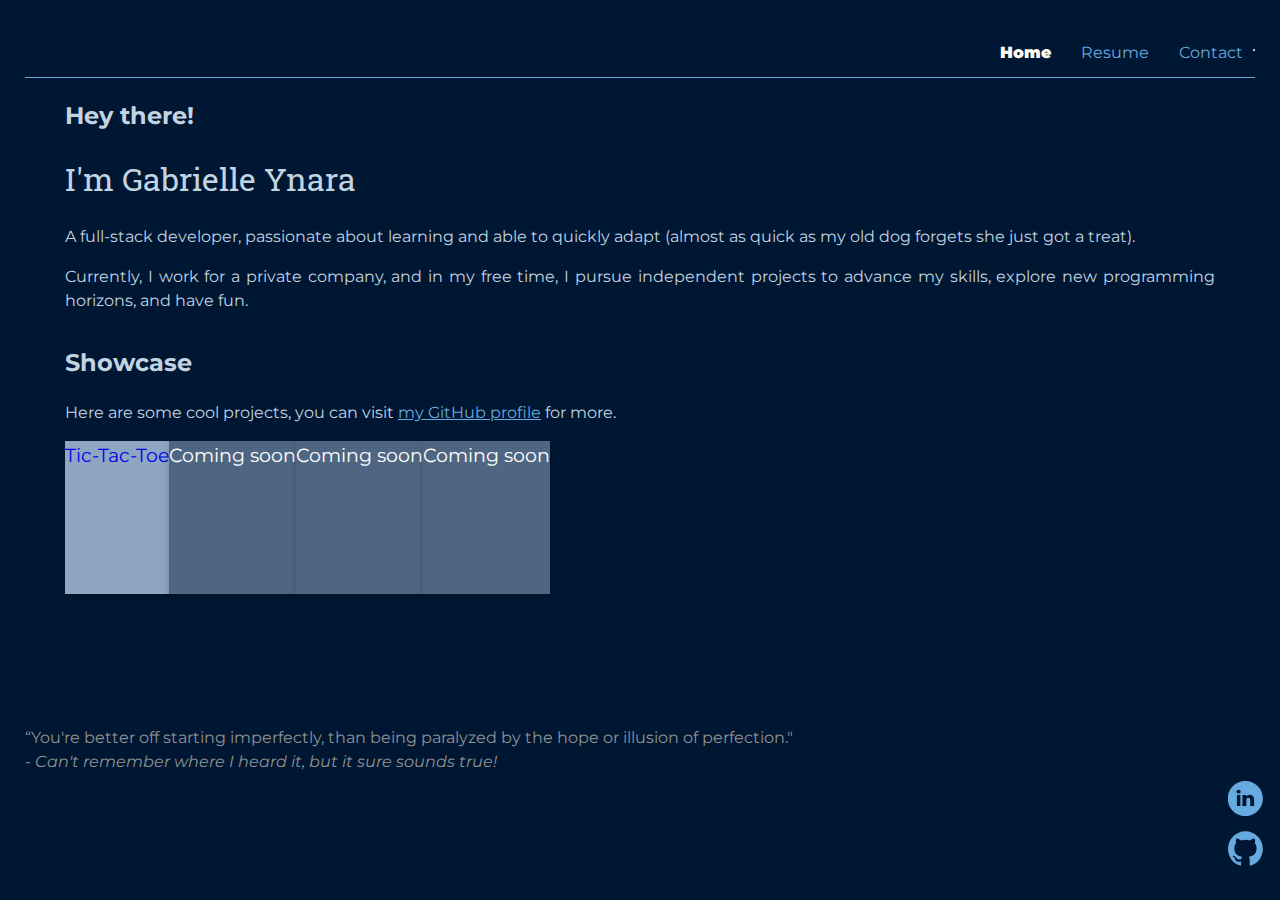
==== commit d9afc38e: "Code clean-up" ====
--- a/index.html
+++ b/index.html
@@ -36,24 +36,22 @@
                     <a href="contact.html">Contact</a>
                 </li>
                 <hr aria-hidden="true">
-                <div class="external-link">
-                    <li>
-                        <a href="https://www.linkedin.com/in/gabrielleynara/" target="_blank" aria-label="My LinkedIn profile (opens new tab)">
-                            <svg class="logo" xmlns="http://www.w3.org/2000/svg" width="20" height="20" viewBox="10 10 30 30">
+                <li class="external-links" id="linkedin">
+                    <a href="https://www.linkedin.com/in/gabrielleynara/" target="_blank" aria-label="My LinkedIn profile (opens new tab)">
+                        <svg class="logo" xmlns="http://www.w3.org/2000/svg" width="20" height="20" viewBox="10 10 30 30">
                                 <path d="M24.84 9.955c-8.34 0-15.101 6.76-15.101 15.1s6.76 15.101 15.1 15.101c8.342 0 15.1-6.762 15.1-15.1 0-8.34-6.758-15.1-15.1-15.1Zm-4.227 21.416h-2.944v-9.42h2.944v9.42Zm-1.547-10.598h-.02c-1.065 0-1.757-.72-1.757-1.632 0-.93.711-1.635 1.798-1.635 1.086 0 1.754.703 1.775 1.632 0 .913-.69 1.635-1.796 1.635ZM32.39 31.371h-3.337v-4.875c0-1.276-.52-2.145-1.67-2.145-.879 0-1.367.587-1.593 1.153-.085.203-.073.486-.073.77v5.097H22.41s.042-8.635 0-9.42h3.306v1.478c.195-.646 1.252-1.569 2.94-1.569 2.09 0 3.733 1.355 3.733 4.272v5.239Z"/>
-                            </svg>
-                            <span class="visibility">LinkedIn</span>
-                        </a>
-                    </li>
-                    <li>
-                        <a href="https://github.com/GabrielleYnara" target="_blank" aria-label="My GitHub profile (opens new tab)">
-                            <svg class="logo" xmlns="http://www.w3.org/2000/svg" width="20" height="20" viewBox="0 0 98 96">
-                                <path d="M48.854 0C21.839 0 0 22 0 49.217c0 21.756 13.993 40.172 33.405 46.69 2.427.49 3.316-1.059 3.316-2.362 0-1.141-.08-5.052-.08-9.127-13.59 2.934-16.42-5.867-16.42-5.867-2.184-5.704-5.42-7.17-5.42-7.17-4.448-3.015.324-3.015.324-3.015 4.934.326 7.523 5.052 7.523 5.052 4.367 7.496 11.404 5.378 14.235 4.074.404-3.178 1.699-5.378 3.074-6.6-10.839-1.141-22.243-5.378-22.243-24.283 0-5.378 1.94-9.778 5.014-13.2-.485-1.222-2.184-6.275.486-13.038 0 0 4.125-1.304 13.426 5.052a46.97 46.97 0 0 1 12.214-1.63c4.125 0 8.33.571 12.213 1.63 9.302-6.356 13.427-5.052 13.427-5.052 2.67 6.763.97 11.816.485 13.038 3.155 3.422 5.015 7.822 5.015 13.2 0 18.905-11.404 23.06-22.324 24.283 1.78 1.548 3.316 4.481 3.316 9.126 0 6.6-.08 11.897-.08 13.526 0 1.304.89 2.853 3.316 2.364 19.412-6.52 33.405-24.935 33.405-46.691C97.707 22 75.788 0 48.854 0z"/>
-                            </svg>
-                            <span class="visibility">GitHub</span>
-                        </a>
-                    </li>
-                </div>
+                        </svg>
+                        <span class="visibility">LinkedIn</span>
+                    </a>
+                </li>
+                <li class="external-links" id="github">
+                    <a href="https://github.com/GabrielleYnara" target="_blank" aria-label="My GitHub profile (opens new tab)">
+                        <svg class="logo" xmlns="http://www.w3.org/2000/svg" width="20" height="20" viewBox="0 0 98 96">
+                            <path d="M48.854 0C21.839 0 0 22 0 49.217c0 21.756 13.993 40.172 33.405 46.69 2.427.49 3.316-1.059 3.316-2.362 0-1.141-.08-5.052-.08-9.127-13.59 2.934-16.42-5.867-16.42-5.867-2.184-5.704-5.42-7.17-5.42-7.17-4.448-3.015.324-3.015.324-3.015 4.934.326 7.523 5.052 7.523 5.052 4.367 7.496 11.404 5.378 14.235 4.074.404-3.178 1.699-5.378 3.074-6.6-10.839-1.141-22.243-5.378-22.243-24.283 0-5.378 1.94-9.778 5.014-13.2-.485-1.222-2.184-6.275.486-13.038 0 0 4.125-1.304 13.426 5.052a46.97 46.97 0 0 1 12.214-1.63c4.125 0 8.33.571 12.213 1.63 9.302-6.356 13.427-5.052 13.427-5.052 2.67 6.763.97 11.816.485 13.038 3.155 3.422 5.015 7.822 5.015 13.2 0 18.905-11.404 23.06-22.324 24.283 1.78 1.548 3.316 4.481 3.316 9.126 0 6.6-.08 11.897-.08 13.526 0 1.304.89 2.853 3.316 2.364 19.412-6.52 33.405-24.935 33.405-46.691C97.707 22 75.788 0 48.854 0z"/>
+                        </svg>
+                        <span class="visibility">GitHub</span>
+                    </a>
+                </li>
             </ul>
         </nav>
     </header>
--- a/css/styles.css
+++ b/css/styles.css
@@ -1 +1 @@
-/*! normalize.css v8.0.1 | MIT License | github.com/necolas/normalize.css */@import"https://fonts.googleapis.com/css2?family=Montserrat:wght@100..700&family=Roboto+Slab:wght@100..900&display=swap";html{line-height:1.15;-webkit-text-size-adjust:100%}body{margin:0}main{display:block}h1{font-size:2em;margin:.67em 0}hr{box-sizing:content-box;height:0;overflow:visible}pre{font-family:monospace,monospace;font-size:1em}a{background-color:rgba(0,0,0,0)}abbr[title]{border-bottom:none;text-decoration:underline;text-decoration:underline dotted}b,strong{font-weight:bolder}code,kbd,samp{font-family:monospace,monospace;font-size:1em}small{font-size:80%}sub,sup{font-size:75%;line-height:0;position:relative;vertical-align:baseline}sub{bottom:-0.25em}sup{top:-0.5em}img{border-style:none}button,input,optgroup,select,textarea{font-family:inherit;font-size:100%;line-height:1.15;margin:0}button,input{overflow:visible}button,select{text-transform:none}button,[type=button],[type=reset],[type=submit]{-webkit-appearance:button}button::-moz-focus-inner,[type=button]::-moz-focus-inner,[type=reset]::-moz-focus-inner,[type=submit]::-moz-focus-inner{border-style:none;padding:0}button:-moz-focusring,[type=button]:-moz-focusring,[type=reset]:-moz-focusring,[type=submit]:-moz-focusring{outline:1px dotted ButtonText}fieldset{padding:.35em .75em .625em}legend{box-sizing:border-box;color:inherit;display:table;max-width:100%;padding:0;white-space:normal}progress{vertical-align:baseline}textarea{overflow:auto}[type=checkbox],[type=radio]{box-sizing:border-box;padding:0}[type=number]::-webkit-inner-spin-button,[type=number]::-webkit-outer-spin-button{height:auto}[type=search]{-webkit-appearance:textfield;outline-offset:-2px}[type=search]::-webkit-search-decoration{-webkit-appearance:none}::-webkit-file-upload-button{-webkit-appearance:button;font:inherit}details{display:block}summary{display:list-item}template{display:none}[hidden]{display:none}html{-webkit-text-size-adjust:100%;-ms-text-size-adjust:100%}*{-moz-box-sizing:border-box;-webkit-box-sizing:border-box;box-sizing:border-box}.small-3{width:25%}body{background:#001733;color:#c2d4e1;font-family:"Montserrat",sans-serif;font-size:16px;margin:25px;line-height:1.5}main.blur{filter:blur(20px)}#BtnsContainer{display:flex;justify-content:flex-end;align-items:center}#navBtn,#closeBtn{background:rgba(0,0,0,0);border:none;padding:0;margin:0;box-shadow:none;appearance:none;cursor:pointer;width:44px;height:44px}#navBtn path{fill:#4e8ebd}#navigation-items{display:none}#navigation-items.open{z-index:1000;position:absolute;width:90%;height:225px;background-color:#000f29;display:inline-block;list-style:none;padding-top:20px;line-height:34px;box-shadow:5px 5px 10px rgba(0,0,0,.702)}#navigation-items.open a{display:block;width:100%;text-decoration:none;color:#4e8ebd}#navigation-items.open li.active{background-color:#00558a;margin-left:-32px;padding-left:30px;padding:-20px}#navigation-items.open li.active a{font-weight:900;color:#94b4cb}#navigation-items.open li a:hover{font-size:large;font-weight:900;color:#fcf8f2}#navigation-items.open li a:hover path{fill:#fcf8f2}#navigation-items.open path{fill:#66aadf}#navigation-items.open hr{margin:10px 0;width:95%}#navigation-items.open .logo{margin:4px 5px 7px 0px}nav{margin:0px auto;display:flex;justify-content:flex-end}main{margin-top:20px}.introduction{margin-bottom:2em}.introduction h1{font-family:"Roboto Slab",serif;font-weight:400}.introduction p{text-align:justify}p a{color:#66aadf}.show-items{display:flex;flex-wrap:wrap}.show-items a{display:flex;justify-content:center;text-align:center;height:8em;margin-bottom:20px;text-decoration:none;background-color:#8fa6c2;font-size:1.2em;box-shadow:0 4px 8px 0 rgba(0,0,0,.2)}.show-items a.inactive{cursor:default;pointer-events:none;background-color:#4f6682;color:#fff}.show-items a:hover:not(.inactive){box-shadow:0 0 30px 0 rgba(81,122,154,.5)}.show-items a .project-details{display:none}footer{display:flex}.quote{margin-top:4em;color:#929292}.quote span{font-style:italic}.resume p,.resume ul{margin-bottom:8px}.resume b{font-size:18px;font-family:"Roboto Slab",serif;font-weight:600;letter-spacing:.5px}.resume .degree{margin-bottom:20px}.resume h3{font-size:24px}.work{margin-bottom:13px}.work p,.work ul{margin-bottom:5px}.contact-me{margin:auto}.contact-me input,.contact-me textarea,.contact-me button{padding:2px;border-radius:5px;font-family:"Montserrat",sans-serif}.contact-me label{margin-top:5px}@media only screen and (min-width: 768px){.limited{padding-left:40px;padding-right:40px}#external-links-menu{display:none}.external-link-icon{top:15px;left:15px}.external-link-icon ul{display:flex}.external-link-icon ul li:not(:first-child){margin-left:1.5px}.show-items a:hover:not(.inactive){font-size:1em;height:9.6em}.show-items a:hover:not(.inactive) .project{display:none;text-align:left;margin:5px 0 0 10px}.show-items a:hover:not(.inactive) .project-details{display:block;margin:0 10px}}@media only screen and (min-width: 992px){.limited{max-width:1424px}#BtnsContainer{display:none}nav{border-bottom:1px #66aadf solid}#navigation-items{height:20px;display:flex;list-style:none;align-content:end}#navigation-items a{display:block;padding:0 10px;text-decoration:none;color:#66aadf}#navigation-items ul{margin:0px;padding:0px}#navigation-items li{padding-left:10px}#navigation-items li a:hover{font-size:large;font-weight:900;color:#fcf8f2}#navigation-items li a:hover path{fill:#fcf8f2}.external-link{position:fixed;bottom:10px;right:2px;display:flex;flex-direction:column}.visibility{display:none}path{fill:#66aadf}.logo{margin:3px 5px 7px 0px;width:35px;height:35px}.quote{margin-top:7em}.resume{max-width:1248px}}/*# sourceMappingURL=styles.css.map */
+/*! normalize.css v8.0.1 | MIT License | github.com/necolas/normalize.css */@import"https://fonts.googleapis.com/css2?family=Montserrat:wght@100..700&family=Roboto+Slab:wght@100..900&display=swap";html{line-height:1.15;-webkit-text-size-adjust:100%}body{margin:0}main{display:block}h1{font-size:2em;margin:.67em 0}hr{box-sizing:content-box;height:0;overflow:visible}pre{font-family:monospace,monospace;font-size:1em}a{background-color:rgba(0,0,0,0)}abbr[title]{border-bottom:none;text-decoration:underline;text-decoration:underline dotted}b,strong{font-weight:bolder}code,kbd,samp{font-family:monospace,monospace;font-size:1em}small{font-size:80%}sub,sup{font-size:75%;line-height:0;position:relative;vertical-align:baseline}sub{bottom:-0.25em}sup{top:-0.5em}img{border-style:none}button,input,optgroup,select,textarea{font-family:inherit;font-size:100%;line-height:1.15;margin:0}button,input{overflow:visible}button,select{text-transform:none}button,[type=button],[type=reset],[type=submit]{-webkit-appearance:button}button::-moz-focus-inner,[type=button]::-moz-focus-inner,[type=reset]::-moz-focus-inner,[type=submit]::-moz-focus-inner{border-style:none;padding:0}button:-moz-focusring,[type=button]:-moz-focusring,[type=reset]:-moz-focusring,[type=submit]:-moz-focusring{outline:1px dotted ButtonText}fieldset{padding:.35em .75em .625em}legend{box-sizing:border-box;color:inherit;display:table;max-width:100%;padding:0;white-space:normal}progress{vertical-align:baseline}textarea{overflow:auto}[type=checkbox],[type=radio]{box-sizing:border-box;padding:0}[type=number]::-webkit-inner-spin-button,[type=number]::-webkit-outer-spin-button{height:auto}[type=search]{-webkit-appearance:textfield;outline-offset:-2px}[type=search]::-webkit-search-decoration{-webkit-appearance:none}::-webkit-file-upload-button{-webkit-appearance:button;font:inherit}details{display:block}summary{display:list-item}template{display:none}[hidden]{display:none}html{-webkit-text-size-adjust:100%;-ms-text-size-adjust:100%}*{-moz-box-sizing:border-box;-webkit-box-sizing:border-box;box-sizing:border-box}.small-3{width:25%}body{background:#001733;color:#c2d4e1;font-family:"Montserrat",sans-serif;font-size:16px;margin:25px;line-height:1.5}body.blur>*:not(header){filter:blur(20px)}#BtnsContainer{display:flex;justify-content:flex-end;align-items:center}#navBtn,#closeBtn{background:rgba(0,0,0,0);border:none;padding:0;margin:0;box-shadow:none;appearance:none;cursor:pointer;width:44px;height:44px}#navBtn path{fill:#4e8ebd}#navigation-items{display:none}#navigation-items.open{z-index:1000;position:absolute;width:90%;height:245px;background-color:#000f29;display:inline-block;list-style:none;padding-top:20px;line-height:38px;box-shadow:5px 5px 10px rgba(0,0,0,.702)}#navigation-items.open a{display:block;width:100%;text-decoration:none;color:#4e8ebd}#navigation-items.open li.active{background-color:#00558a;margin-left:-32px;padding-left:30px;padding:-20px}#navigation-items.open li.active a{font-weight:900;color:#94b4cb}#navigation-items.open li a:hover{font-size:large;font-weight:900;color:#fcf8f2}#navigation-items.open li a:hover path{fill:#fcf8f2}#navigation-items.open path{fill:#66aadf}#navigation-items.open hr{margin:10px 0;width:95%}#navigation-items.open .logo{margin:4px 5px 7px 0px}nav{margin:0px auto;display:flex;justify-content:flex-end}.external-links{z-index:1000}main{margin-top:20px}.introduction{margin-bottom:2em}.introduction h1{font-family:"Roboto Slab",serif;font-weight:400}.introduction p{text-align:justify}p a{color:#66aadf}.show-items{display:flex;flex-wrap:wrap}.show-items a{display:flex;justify-content:center;text-align:center;height:8em;margin-bottom:20px;text-decoration:none;background-color:#8fa6c2;font-size:1.2em;box-shadow:0 4px 8px 0 rgba(0,0,0,.2)}.show-items a.inactive{cursor:default;pointer-events:none;background-color:#4f6682;color:#fff}.show-items a:hover:not(.inactive){box-shadow:0 0 30px 0 rgba(81,122,154,.5)}.show-items a .project-details{display:none}footer{display:flex}.quote{margin-top:4em;color:#929292}.quote span{font-style:italic}.resume p,.resume ul{margin-bottom:8px}.resume b{font-size:18px;font-family:"Roboto Slab",serif;font-weight:600;letter-spacing:.5px}.resume .degree{margin-bottom:20px}.resume h3{font-size:24px}.resume a[href^=tel]{pointer-events:none;text-decoration:none;color:inherit}.work{margin-bottom:13px}.work p,.work ul{margin-bottom:5px}.contact-me{margin:auto}.contact-me input,.contact-me textarea,.contact-me button{padding:2px;border-radius:5px;font-family:"Montserrat",sans-serif}.contact-me label{margin-top:5px}@media only screen and (min-width: 768px){.limited{padding-left:40px;padding-right:40px}#external-links-menu{display:none}.external-link-icon{top:15px;left:15px}.external-link-icon ul{display:flex}.external-link-icon ul li:not(:first-child){margin-left:1.5px}.show-items a:hover:not(.inactive){font-size:1em;height:9.6em}.show-items a:hover:not(.inactive) .project{display:none;text-align:left;margin:5px 0 0 10px}.show-items a:hover:not(.inactive) .project-details{display:block;margin:0 10px}}@media only screen and (min-width: 992px){.limited{max-width:1424px}#BtnsContainer{display:none}nav{border-bottom:1px #66aadf solid}#navigation-items{height:20px;display:flex;list-style:none;align-content:end}#navigation-items a{display:block;padding:0 10px;text-decoration:none;color:#66aadf}#navigation-items ul{margin:0px;padding:0px}#navigation-items li{padding-left:10px}#navigation-items li a:hover{font-size:large;font-weight:900;color:#fcf8f2}#navigation-items li a:hover path{fill:#fcf8f2}#navigation-items li.active{font-weight:900}#navigation-items li.active a{color:#fcf8f2}.external-links{right:2px;display:flex;flex-direction:row}#linkedin{position:fixed;bottom:70px}#github{position:fixed;bottom:20px}.visibility{display:none}path{fill:#66aadf}.logo{margin:3px 5px 7px 0px;width:35px;height:35px}.quote{margin-top:7em}.resume{max-width:1248px}}/*# sourceMappingURL=styles.css.map */
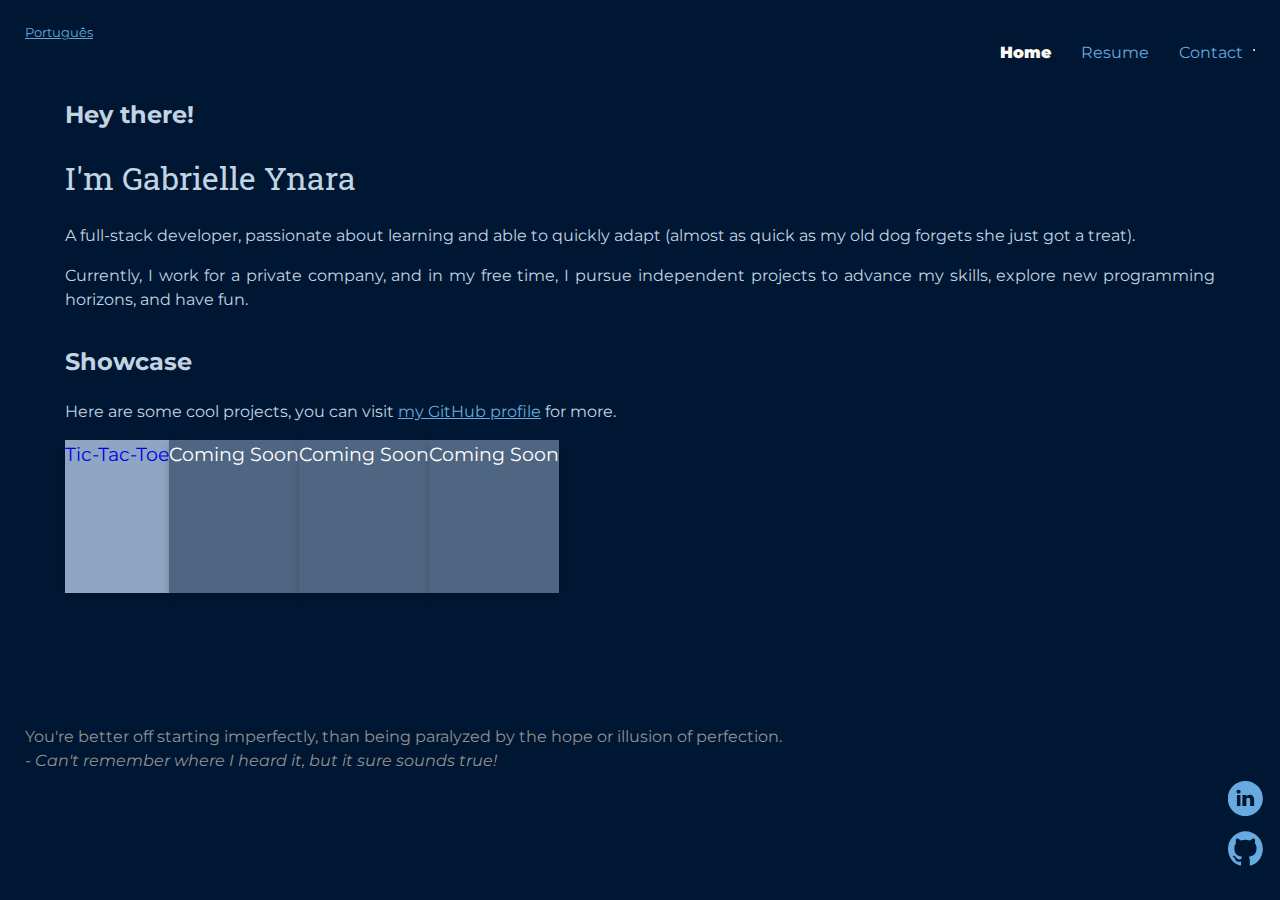
==== commit 55fc67e7: "translate home page to portuguese" ====
--- a/index.html
+++ b/index.html
@@ -7,78 +7,24 @@
     <link rel="icon" type="image/x-icon" href="img/favicon.png">
     <link href="https://cdn.jsdelivr.net/npm/bootstrap@5.3.2/dist/css/bootstrap.min.css" rel="stylesheet" integrity="sha384-T3c6CoIi6uLrA9TneNEoa7RxnatzjcDSCmG1MXxSR1GAsXEV/Dwwykc2MPK8M2HN" crossorigin="anonymous">
     <link rel="stylesheet" href="./css/styles.css">
+    <script src="components/header.js" type="text/javascript" defer></script>
 </head>
 <body>
-    <header>
-        <div id="BtnsContainer">
-            <button id="navBtn" aria-label="Expand menu">
-                <svg viewBox="0 0 24 24" fill="none" xmlns="http://www.w3.org/2000/svg"><g id="SVGRepo_bgCarrier" stroke-width="0"></g><g id="SVGRepo_tracerCarrier" stroke-linecap="round" stroke-linejoin="round"></g><g id="SVGRepo_iconCarrier"> 
-                    <path d="M9 12C9 12.5523 8.55228 13 8 13C7.44772 13 7 12.5523 7 12C7 11.4477 7.44772 11 8 11C8.55228 11 9 11.4477 9 12Z" fill="#1C274C"></path> <path d="M13 12C13 12.5523 12.5523 13 12 13C11.4477 13 11 12.5523 11 12C11 11.4477 11.4477 11 12 11C12.5523 11 13 11.4477 13 12Z" fill="#1C274C"></path> 
-                    <path d="M16 13C16.5523 13 17 12.5523 17 12C17 11.4477 16.5523 11 16 11C15.4477 11 15 11.4477 15 12C15 12.5523 15.4477 13 16 13Z" fill="#1C274C"></path> <path fill-rule="evenodd" clip-rule="evenodd" d="M12.0574 1.25H11.9426C9.63424 1.24999 7.82519 1.24998 6.41371 1.43975C4.96897 1.63399 3.82895 2.03933 2.93414 2.93414C2.03933 3.82895 1.63399 4.96897 1.43975 6.41371C1.24998 7.82519 1.24999 9.63422 1.25 11.9426V12.0574C1.24999 14.3658 1.24998 16.1748 1.43975 17.5863C1.63399 19.031 2.03933 20.1711 2.93414 21.0659C3.82895 21.9607 4.96897 22.366 6.41371 22.5603C7.82519 22.75 9.63423 22.75 11.9426 22.75H12.0574C14.3658 22.75 16.1748 22.75 17.5863 22.5603C19.031 22.366 20.1711 21.9607 21.0659 21.0659C21.9607 20.1711 22.366 19.031 22.5603 17.5863C22.75 16.1748 22.75 14.3658 22.75 12.0574V11.9426C22.75 9.63423 22.75 7.82519 22.5603 6.41371C22.366 4.96897 21.9607 3.82895 21.0659 2.93414C20.1711 2.03933 19.031 1.63399 17.5863 1.43975C16.1748 1.24998 14.3658 1.24999 12.0574 1.25ZM3.9948 3.9948C4.56445 3.42514 5.33517 3.09825 6.61358 2.92637C7.91356 2.75159 9.62177 2.75 12 2.75C14.3782 2.75 16.0864 2.75159 17.3864 2.92637C18.6648 3.09825 19.4355 3.42514 20.0052 3.9948C20.5749 4.56445 20.9018 5.33517 21.0736 6.61358C21.2484 7.91356 21.25 9.62177 21.25 12C21.25 14.3782 21.2484 16.0864 21.0736 17.3864C20.9018 18.6648 20.5749 19.4355 20.0052 20.0052C19.4355 20.5749 18.6648 20.9018 17.3864 21.0736C16.0864 21.2484 14.3782 21.25 12 21.25C9.62177 21.25 7.91356 21.2484 6.61358 21.0736C5.33517 20.9018 4.56445 20.5749 3.9948 20.0052C3.42514 19.4355 3.09825 18.6648 2.92637 17.3864C2.75159 16.0864 2.75 14.3782 2.75 12C2.75 9.62177 2.75159 7.91356 2.92637 6.61358C3.09825 5.33517 3.42514 4.56445 3.9948 3.9948Z" fill="#1C274C"></path></g>
-                </svg>
-            </button>
-            <button id="closeBtn" aria-label="Close menu" hidden="true">
-                <svg viewBox="0 0 24 24" fill="none" xmlns="http://www.w3.org/2000/svg"><g id="SVGRepo_bgCarrier" stroke-width="0"></g><g id="SVGRepo_tracerCarrier" stroke-linecap="round" stroke-linejoin="round"></g><g id="SVGRepo_iconCarrier"> 
-                    <path d="M2 12C2 7.28595 2 4.92893 3.46447 3.46447C4.92893 2 7.28595 2 12 2C16.714 2 19.0711 2 20.5355 3.46447C22 4.92893 22 7.28595 22 12C22 16.714 22 19.0711 20.5355 20.5355C19.0711 22 16.714 22 12 22C7.28595 22 4.92893 22 3.46447 20.5355C2 19.0711 2 16.714 2 12Z" stroke="#61A5DA" stroke-width="1.5"></path> 
-                    <path d="M14.5 9.50002L9.5 14.5M9.49998 9.5L14.5 14.5" stroke="#61A5DA" stroke-width="1.5" stroke-linecap="round"></path> </g>
-                </svg>
-            </button>
-        </div>
-        <nav>
-            <ul id="navigation-items">
-                <li>
-                    <a href="index.html">Home</a>
-                </li>
-                <li>
-                    <a href="resume.html">Resume</a>
-                </li>
-                <li>
-                    <a href="contact.html">Contact</a>
-                </li>
-                <hr aria-hidden="true">
-                <li class="external-links" id="linkedin">
-                    <a href="https://www.linkedin.com/in/gabrielleynara/" target="_blank" aria-label="My LinkedIn profile (opens new tab)">
-                        <svg class="logo" xmlns="http://www.w3.org/2000/svg" width="20" height="20" viewBox="10 10 30 30">
-                                <path d="M24.84 9.955c-8.34 0-15.101 6.76-15.101 15.1s6.76 15.101 15.1 15.101c8.342 0 15.1-6.762 15.1-15.1 0-8.34-6.758-15.1-15.1-15.1Zm-4.227 21.416h-2.944v-9.42h2.944v9.42Zm-1.547-10.598h-.02c-1.065 0-1.757-.72-1.757-1.632 0-.93.711-1.635 1.798-1.635 1.086 0 1.754.703 1.775 1.632 0 .913-.69 1.635-1.796 1.635ZM32.39 31.371h-3.337v-4.875c0-1.276-.52-2.145-1.67-2.145-.879 0-1.367.587-1.593 1.153-.085.203-.073.486-.073.77v5.097H22.41s.042-8.635 0-9.42h3.306v1.478c.195-.646 1.252-1.569 2.94-1.569 2.09 0 3.733 1.355 3.733 4.272v5.239Z"/>
-                        </svg>
-                        <span class="visibility">LinkedIn</span>
-                    </a>
-                </li>
-                <li class="external-links" id="github">
-                    <a href="https://github.com/GabrielleYnara" target="_blank" aria-label="My GitHub profile (opens new tab)">
-                        <svg class="logo" xmlns="http://www.w3.org/2000/svg" width="20" height="20" viewBox="0 0 98 96">
-                            <path d="M48.854 0C21.839 0 0 22 0 49.217c0 21.756 13.993 40.172 33.405 46.69 2.427.49 3.316-1.059 3.316-2.362 0-1.141-.08-5.052-.08-9.127-13.59 2.934-16.42-5.867-16.42-5.867-2.184-5.704-5.42-7.17-5.42-7.17-4.448-3.015.324-3.015.324-3.015 4.934.326 7.523 5.052 7.523 5.052 4.367 7.496 11.404 5.378 14.235 4.074.404-3.178 1.699-5.378 3.074-6.6-10.839-1.141-22.243-5.378-22.243-24.283 0-5.378 1.94-9.778 5.014-13.2-.485-1.222-2.184-6.275.486-13.038 0 0 4.125-1.304 13.426 5.052a46.97 46.97 0 0 1 12.214-1.63c4.125 0 8.33.571 12.213 1.63 9.302-6.356 13.427-5.052 13.427-5.052 2.67 6.763.97 11.816.485 13.038 3.155 3.422 5.015 7.822 5.015 13.2 0 18.905-11.404 23.06-22.324 24.283 1.78 1.548 3.316 4.481 3.316 9.126 0 6.6-.08 11.897-.08 13.526 0 1.304.89 2.853 3.316 2.364 19.412-6.52 33.405-24.935 33.405-46.691C97.707 22 75.788 0 48.854 0z"/>
-                        </svg>
-                        <span class="visibility">GitHub</span>
-                    </a>
-                </li>
-            </ul>
-        </nav>
-    </header>
+    <header-component></header-component>
     <main class="container limited">
         <div class="row">
             <div class="introduction col-12 col-lg-5">
-                <h2>Hey there!</h2>
-                <h1>I'm Gabrielle Ynara</h1>
-                <p>A full-stack developer, passionate about learning and able to quickly adapt (almost as quick as my old dog forgets she just got a treat).</p>
-                <p>Currently, I work for a private company, and in my free time, I pursue independent projects to advance my skills, explore new programming horizons, and have fun.</p>
+                <h2 data-translate="greeting">Hey there!</h2>
+                <h1 data-translate="introduction">I'm Gabrielle Ynara</h1>
+                <p data-translate="job_title">A full-stack developer, passionate about learning and able to quickly adapt (almost as quick as my old dog forgets she just got a treat).</p>
+                <p data-translate="current_work">Currently, I work for a private company, and in my free time, I pursue independent projects to advance my skills, explore new programming horizons, and have fun.</p>
             </div>
         
             <div class="showcase col-12 col-lg-7">
-                <h2>Showcase</h2>
-                <p>Here are some cool projects, you can visit <a href="https://github.com/GabrielleYnara" target="_blank" aria-label="My GitHub profile (opens new tab)">my GitHub profile</a> for more.</p>
+                <h2 data-translate="showcase">Showcase</h2>
+                <p data-translate="showcase_description">Here are some cool projects, you can visit <a href="https://github.com/GabrielleYnara" target="_blank" aria-label="My GitHub profile (opens new tab)">my GitHub profile</a> for more.</p>
                 <div class="show-items justify-content-around">
-                    <a class="card col-12 col-md-5 " href="https://gabrielleynara.github.io/tic-tac-toe/" target="_blank" aria-label="Tic-Tac-Toe (opens new tab)">
-                        <span class="project">Tic-Tac-Toe</span>
-                        <span class="project-details">Nostalgic design, players engage in the classic strategy game with a clean, interactive interface.</span>
-                    </a>
-                    <a class="card inactive col-12 col-md-5 " href="https://gabrielleynara.github.io/choose-your-own-adventure/" target="_blank" aria-label="Space Story game (opens new tab)">
-                        Coming soon
-                        <!-- <span class="project">Space Story</span> -->
-                        <!-- <span class="project-details">A 'Choose Your Own Adventure' game, players influence the narrative through choices that affect story outcomes.</span> -->
-                    </a>
-                    <a class="card inactive col-12 col-md-5 col-lg-5 col-xl-5" href="">Coming soon</a>
-                    <a class="card inactive col-12 col-md-5 col-lg-5 col-xl-5" href="">Coming soon</a>
+                    
                 </div>
             </div>
                 
@@ -86,11 +32,13 @@
     </main> 
 
     <footer>
-        <p class="quote">“You're better off starting imperfectly, than being paralyzed by the hope or illusion of perfection." 
-            <br><span>- Can't remember where I heard it, but it sure sounds true!</span>
+        <p class="quote">
+            <span data-translate="quote">“You're better off starting imperfectly, than being paralyzed by the hope or illusion of perfection." </span>
+            <span data-translate="quote_font">- Can't remember where I heard it, but it sure sounds true!</span>
         </p>
     </footer>
-    <script src="js/navigation.js"></script>
+    <script src="js/navigation.js" ></script>
+    <script src="js/home.js" type="text/javascript" defer></script>
     <script src="https://cdn.jsdelivr.net/npm/bootstrap@5.3.2/dist/js/bootstrap.bundle.min.js" integrity="sha384-C6RzsynM9kWDrMNeT87bh95OGNyZPhcTNXj1NW7RuBCsyN/o0jlpcV8Qyq46cDfL" crossorigin="anonymous"></script>
 </body>
 </html>--- a/css/styles.css
+++ b/css/styles.css
@@ -1 +1 @@
-/*! normalize.css v8.0.1 | MIT License | github.com/necolas/normalize.css */@import"https://fonts.googleapis.com/css2?family=Montserrat:wght@100..700&family=Roboto+Slab:wght@100..900&display=swap";html{line-height:1.15;-webkit-text-size-adjust:100%}body{margin:0}main{display:block}h1{font-size:2em;margin:.67em 0}hr{box-sizing:content-box;height:0;overflow:visible}pre{font-family:monospace,monospace;font-size:1em}a{background-color:rgba(0,0,0,0)}abbr[title]{border-bottom:none;text-decoration:underline;text-decoration:underline dotted}b,strong{font-weight:bolder}code,kbd,samp{font-family:monospace,monospace;font-size:1em}small{font-size:80%}sub,sup{font-size:75%;line-height:0;position:relative;vertical-align:baseline}sub{bottom:-0.25em}sup{top:-0.5em}img{border-style:none}button,input,optgroup,select,textarea{font-family:inherit;font-size:100%;line-height:1.15;margin:0}button,input{overflow:visible}button,select{text-transform:none}button,[type=button],[type=reset],[type=submit]{-webkit-appearance:button}button::-moz-focus-inner,[type=button]::-moz-focus-inner,[type=reset]::-moz-focus-inner,[type=submit]::-moz-focus-inner{border-style:none;padding:0}button:-moz-focusring,[type=button]:-moz-focusring,[type=reset]:-moz-focusring,[type=submit]:-moz-focusring{outline:1px dotted ButtonText}fieldset{padding:.35em .75em .625em}legend{box-sizing:border-box;color:inherit;display:table;max-width:100%;padding:0;white-space:normal}progress{vertical-align:baseline}textarea{overflow:auto}[type=checkbox],[type=radio]{box-sizing:border-box;padding:0}[type=number]::-webkit-inner-spin-button,[type=number]::-webkit-outer-spin-button{height:auto}[type=search]{-webkit-appearance:textfield;outline-offset:-2px}[type=search]::-webkit-search-decoration{-webkit-appearance:none}::-webkit-file-upload-button{-webkit-appearance:button;font:inherit}details{display:block}summary{display:list-item}template{display:none}[hidden]{display:none}html{-webkit-text-size-adjust:100%;-ms-text-size-adjust:100%}*{-moz-box-sizing:border-box;-webkit-box-sizing:border-box;box-sizing:border-box}.small-3{width:25%}body{background:#001733;color:#c2d4e1;font-family:"Montserrat",sans-serif;font-size:16px;margin:25px;line-height:1.5}body.blur>*:not(header){filter:blur(20px)}#BtnsContainer{display:flex;justify-content:flex-end;align-items:center}#navBtn,#closeBtn{background:rgba(0,0,0,0);border:none;padding:0;margin:0;box-shadow:none;appearance:none;cursor:pointer;width:44px;height:44px}#navBtn path{fill:#4e8ebd}#navigation-items{display:none}#navigation-items.open{z-index:1000;position:absolute;width:90%;height:245px;background-color:#000f29;display:inline-block;list-style:none;padding-top:20px;line-height:38px;box-shadow:5px 5px 10px rgba(0,0,0,.702)}#navigation-items.open a{display:block;width:100%;text-decoration:none;color:#4e8ebd}#navigation-items.open li.active{background-color:#00558a;margin-left:-32px;padding-left:30px;padding:-20px}#navigation-items.open li.active a{font-weight:900;color:#94b4cb}#navigation-items.open li a:hover{font-size:large;font-weight:900;color:#fcf8f2}#navigation-items.open li a:hover path{fill:#fcf8f2}#navigation-items.open path{fill:#66aadf}#navigation-items.open hr{margin:10px 0;width:95%}#navigation-items.open .logo{margin:4px 5px 7px 0px}nav{margin:0px auto;display:flex;justify-content:flex-end}.external-links{z-index:1000}main{margin-top:20px}.introduction{margin-bottom:2em}.introduction h1{font-family:"Roboto Slab",serif;font-weight:400}.introduction p{text-align:justify}p a{color:#66aadf}.show-items{display:flex;flex-wrap:wrap}.show-items a{display:flex;justify-content:center;text-align:center;height:8em;margin-bottom:20px;text-decoration:none;background-color:#8fa6c2;font-size:1.2em;box-shadow:0 4px 8px 0 rgba(0,0,0,.2)}.show-items a.inactive{cursor:default;pointer-events:none;background-color:#4f6682;color:#fff}.show-items a:hover:not(.inactive){box-shadow:0 0 30px 0 rgba(81,122,154,.5)}.show-items a .project-details{display:none}footer{display:flex}.quote{margin-top:4em;color:#929292}.quote span{font-style:italic}.resume p,.resume ul{margin-bottom:8px}.resume b{font-size:18px;font-family:"Roboto Slab",serif;font-weight:600;letter-spacing:.5px}.resume .degree{margin-bottom:20px}.resume h3{font-size:24px}.resume a[href^=tel]{pointer-events:none;text-decoration:none;color:inherit}.work{margin-bottom:13px}.work p,.work ul{margin-bottom:5px}.contact-me{margin:auto}.contact-me input,.contact-me textarea,.contact-me button{padding:2px;border-radius:5px;font-family:"Montserrat",sans-serif}.contact-me label{margin-top:5px}@media only screen and (min-width: 768px){.limited{padding-left:40px;padding-right:40px}#external-links-menu{display:none}.external-link-icon{top:15px;left:15px}.external-link-icon ul{display:flex}.external-link-icon ul li:not(:first-child){margin-left:1.5px}.show-items a:hover:not(.inactive){font-size:1em;height:9.6em}.show-items a:hover:not(.inactive) .project{display:none;text-align:left;margin:5px 0 0 10px}.show-items a:hover:not(.inactive) .project-details{display:block;margin:0 10px}}@media only screen and (min-width: 992px){.limited{max-width:1424px}#BtnsContainer{display:none}nav{border-bottom:1px #66aadf solid}#navigation-items{height:20px;display:flex;list-style:none;align-content:end}#navigation-items a{display:block;padding:0 10px;text-decoration:none;color:#66aadf}#navigation-items ul{margin:0px;padding:0px}#navigation-items li{padding-left:10px}#navigation-items li a:hover{font-size:large;font-weight:900;color:#fcf8f2}#navigation-items li a:hover path{fill:#fcf8f2}#navigation-items li.active{font-weight:900}#navigation-items li.active a{color:#fcf8f2}.external-links{right:2px;display:flex;flex-direction:row}#linkedin{position:fixed;bottom:70px}#github{position:fixed;bottom:20px}.visibility{display:none}path{fill:#66aadf}.logo{margin:3px 5px 7px 0px;width:35px;height:35px}.quote{margin-top:7em}.resume{max-width:1248px}}/*# sourceMappingURL=styles.css.map */
+/*! normalize.css v8.0.1 | MIT License | github.com/necolas/normalize.css */@import"https://fonts.googleapis.com/css2?family=Montserrat:wght@100..700&family=Roboto+Slab:wght@100..900&display=swap";html{line-height:1.15;-webkit-text-size-adjust:100%}body{margin:0}main{display:block}h1{font-size:2em;margin:.67em 0}hr{box-sizing:content-box;height:0;overflow:visible}pre{font-family:monospace,monospace;font-size:1em}a{background-color:rgba(0,0,0,0)}abbr[title]{border-bottom:none;text-decoration:underline;text-decoration:underline dotted}b,strong{font-weight:bolder}code,kbd,samp{font-family:monospace,monospace;font-size:1em}small{font-size:80%}sub,sup{font-size:75%;line-height:0;position:relative;vertical-align:baseline}sub{bottom:-0.25em}sup{top:-0.5em}img{border-style:none}button,input,optgroup,select,textarea{font-family:inherit;font-size:100%;line-height:1.15;margin:0}button,input{overflow:visible}button,select{text-transform:none}button,[type=button],[type=reset],[type=submit]{-webkit-appearance:button}button::-moz-focus-inner,[type=button]::-moz-focus-inner,[type=reset]::-moz-focus-inner,[type=submit]::-moz-focus-inner{border-style:none;padding:0}button:-moz-focusring,[type=button]:-moz-focusring,[type=reset]:-moz-focusring,[type=submit]:-moz-focusring{outline:1px dotted ButtonText}fieldset{padding:.35em .75em .625em}legend{box-sizing:border-box;color:inherit;display:table;max-width:100%;padding:0;white-space:normal}progress{vertical-align:baseline}textarea{overflow:auto}[type=checkbox],[type=radio]{box-sizing:border-box;padding:0}[type=number]::-webkit-inner-spin-button,[type=number]::-webkit-outer-spin-button{height:auto}[type=search]{-webkit-appearance:textfield;outline-offset:-2px}[type=search]::-webkit-search-decoration{-webkit-appearance:none}::-webkit-file-upload-button{-webkit-appearance:button;font:inherit}details{display:block}summary{display:list-item}template{display:none}[hidden]{display:none}html{-webkit-text-size-adjust:100%;-ms-text-size-adjust:100%}*{-moz-box-sizing:border-box;-webkit-box-sizing:border-box;box-sizing:border-box}.small-3{width:25%}body{background:#001733;color:#c2d4e1;font-family:"Montserrat",sans-serif;font-size:16px;margin:25px;line-height:1.5}body.blur>*:not(header-component){filter:blur(20px)}#LangSwitcher{float:left;margin-top:-5px}#LangSwitcher a{font-size:13px;color:#61a5da}#LangSwitcher a:hover{font-weight:900;color:#fcf8f2}#BtnsContainer{display:flex;justify-content:flex-end;align-items:center}#navBtn,#closeBtn{background:rgba(0,0,0,0);border:none;padding:0;margin:0;box-shadow:none;appearance:none;cursor:pointer;width:44px;height:44px}#navBtn path{fill:#4e8ebd}#navBtn:hover path{fill:#fcf8f2}#closeBtn:hover path{stroke:#fcf8f2}#navigation-items{display:none}#navigation-items.open{z-index:1000;position:absolute;width:90%;height:245px;background-color:#000f29;display:inline-block;list-style:none;padding-top:20px;line-height:38px;box-shadow:5px 5px 10px rgba(0,0,0,.702)}#navigation-items.open a{display:block;width:100%;text-decoration:none;color:#4e8ebd}#navigation-items.open li.active{background-color:#00558a;margin-left:-32px;padding-left:30px;padding:-20px}#navigation-items.open li.active a{font-weight:900;color:#94b4cb}#navigation-items.open li a:hover{font-size:large;font-weight:900;color:#fcf8f2}#navigation-items.open li a:hover path{fill:#fcf8f2}#navigation-items.open path{fill:#66aadf}#navigation-items.open hr{margin:10px 0;width:95%}#navigation-items.open .logo{margin:4px 5px 7px 0px}nav{margin:0px auto;display:flex;justify-content:flex-end}.external-links{z-index:1000}main{margin-top:20px}.introduction{margin-bottom:2em}.introduction h1{font-family:"Roboto Slab",serif;font-weight:400}.introduction p{text-align:justify}p a{color:#66aadf}.show-items{display:flex;flex-wrap:wrap}.show-items a{display:flex;justify-content:center;text-align:center;height:8em;margin-bottom:20px;text-decoration:none;background-color:#8fa6c2;font-size:1.2em;box-shadow:0 4px 8px 0 rgba(0,0,0,.2)}.show-items a.inactive{cursor:none;pointer-events:none;background-color:#4f6682;color:#fff}.show-items a:hover:not(.inactive){box-shadow:0 0 30px 0 rgba(81,122,154,.5)}.show-items a .project-details{display:none}footer{display:flex}.quote{margin-top:4em;color:#929292}.quote span:nth-child(2){font-style:italic}.quote span{display:block}.resume p,.resume ul{margin-bottom:8px}.resume b{font-size:18px;font-family:"Roboto Slab",serif;font-weight:600;letter-spacing:.5px}.resume .degree{margin-bottom:20px}.resume h3{font-size:24px}.resume a[href^=tel]{pointer-events:none;text-decoration:none;color:inherit}.work{margin-bottom:13px}.work p,.work ul{margin-bottom:5px}.contact-me{margin:auto}.contact-me input,.contact-me textarea,.contact-me button{padding:2px;border-radius:5px;font-family:"Montserrat",sans-serif}.contact-me label{margin-top:5px}@media only screen and (min-width: 768px){.limited{padding-left:40px;padding-right:40px}#external-links-menu{display:none}.external-link-icon{top:15px;left:15px}.external-link-icon ul{display:flex}.external-link-icon ul li:not(:first-child){margin-left:1.5px}.show-items a:hover:not(.inactive){font-size:1em;height:9.6em}.show-items a:hover:not(.inactive) .project{display:none;text-align:left;margin:5px 0 0 10px}.show-items a:hover:not(.inactive) .project-details{display:block;margin:0 10px}}@media only screen and (min-width: 992px){.limited{max-width:1424px}#BtnsContainer{display:none}#navigation-items{height:20px;display:flex;list-style:none;align-content:end}#navigation-items a{display:block;padding:0 10px;text-decoration:none;color:#66aadf}#navigation-items ul{margin:0px;padding:0px}#navigation-items li{padding-left:10px}#navigation-items li a:hover{font-size:large;font-weight:900;color:#fcf8f2}#navigation-items li a:hover path{fill:#fcf8f2}#navigation-items li.active{font-weight:900}#navigation-items li.active a{color:#fcf8f2}.external-links{right:2px;display:flex;flex-direction:row}#linkedin{position:fixed;bottom:70px}#github{position:fixed;bottom:20px}.visibility{display:none}path{fill:#66aadf}.logo{margin:3px 5px 7px 0px;width:35px;height:35px}.quote{margin-top:7em}.resume{max-width:1248px}}/*# sourceMappingURL=styles.css.map */
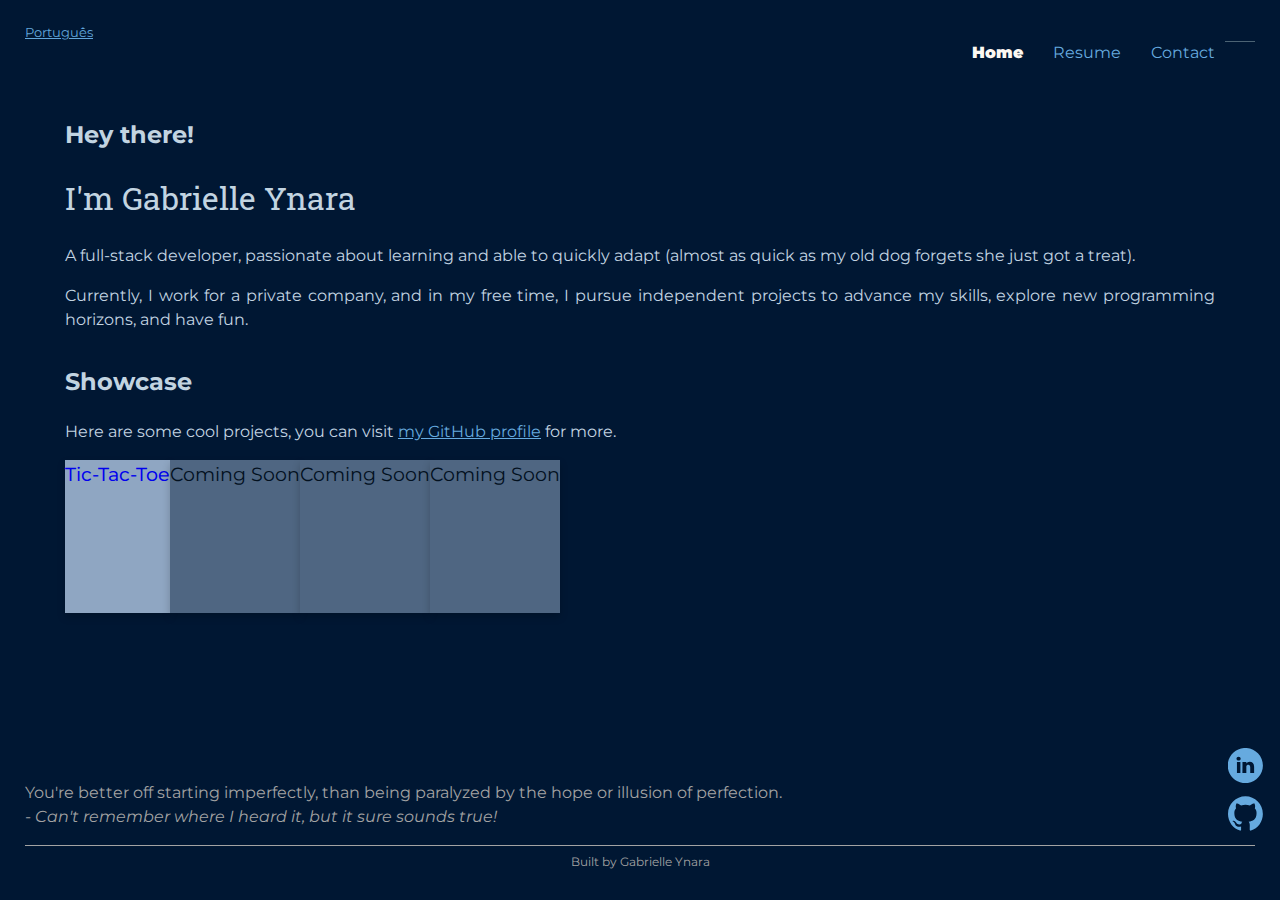
==== commit c5a95ba4: "Add footer with source code link" ====
--- a/index.html
+++ b/index.html
@@ -7,6 +7,7 @@
     <link rel="icon" type="image/x-icon" href="img/favicon.png">
     <link href="https://cdn.jsdelivr.net/npm/bootstrap@5.3.2/dist/css/bootstrap.min.css" rel="stylesheet" integrity="sha384-T3c6CoIi6uLrA9TneNEoa7RxnatzjcDSCmG1MXxSR1GAsXEV/Dwwykc2MPK8M2HN" crossorigin="anonymous">
     <link rel="stylesheet" href="./css/styles.css">
+    <script src="components/source_code.js" type="text/javascript" defer></script>
     <script src="components/header.js" type="text/javascript" defer></script>
 </head>
 <body>
@@ -36,6 +37,7 @@
             <span data-translate="quote">“You're better off starting imperfectly, than being paralyzed by the hope or illusion of perfection." </span>
             <span data-translate="quote_font">- Can't remember where I heard it, but it sure sounds true!</span>
         </p>
+        <source-code-component></source-code-component>
     </footer>
     <script src="js/navigation.js" ></script>
     <script src="js/home.js" type="text/javascript" defer></script>
--- a/css/styles.css
+++ b/css/styles.css
@@ -1 +1 @@
-/*! normalize.css v8.0.1 | MIT License | github.com/necolas/normalize.css */@import"https://fonts.googleapis.com/css2?family=Montserrat:wght@100..700&family=Roboto+Slab:wght@100..900&display=swap";html{line-height:1.15;-webkit-text-size-adjust:100%}body{margin:0}main{display:block}h1{font-size:2em;margin:.67em 0}hr{box-sizing:content-box;height:0;overflow:visible}pre{font-family:monospace,monospace;font-size:1em}a{background-color:rgba(0,0,0,0)}abbr[title]{border-bottom:none;text-decoration:underline;text-decoration:underline dotted}b,strong{font-weight:bolder}code,kbd,samp{font-family:monospace,monospace;font-size:1em}small{font-size:80%}sub,sup{font-size:75%;line-height:0;position:relative;vertical-align:baseline}sub{bottom:-0.25em}sup{top:-0.5em}img{border-style:none}button,input,optgroup,select,textarea{font-family:inherit;font-size:100%;line-height:1.15;margin:0}button,input{overflow:visible}button,select{text-transform:none}button,[type=button],[type=reset],[type=submit]{-webkit-appearance:button}button::-moz-focus-inner,[type=button]::-moz-focus-inner,[type=reset]::-moz-focus-inner,[type=submit]::-moz-focus-inner{border-style:none;padding:0}button:-moz-focusring,[type=button]:-moz-focusring,[type=reset]:-moz-focusring,[type=submit]:-moz-focusring{outline:1px dotted ButtonText}fieldset{padding:.35em .75em .625em}legend{box-sizing:border-box;color:inherit;display:table;max-width:100%;padding:0;white-space:normal}progress{vertical-align:baseline}textarea{overflow:auto}[type=checkbox],[type=radio]{box-sizing:border-box;padding:0}[type=number]::-webkit-inner-spin-button,[type=number]::-webkit-outer-spin-button{height:auto}[type=search]{-webkit-appearance:textfield;outline-offset:-2px}[type=search]::-webkit-search-decoration{-webkit-appearance:none}::-webkit-file-upload-button{-webkit-appearance:button;font:inherit}details{display:block}summary{display:list-item}template{display:none}[hidden]{display:none}html{-webkit-text-size-adjust:100%;-ms-text-size-adjust:100%}*{-moz-box-sizing:border-box;-webkit-box-sizing:border-box;box-sizing:border-box}.small-3{width:25%}body{background:#001733;color:#c2d4e1;font-family:"Montserrat",sans-serif;font-size:16px;margin:25px;line-height:1.5}body.blur>*:not(header-component){filter:blur(20px)}#LangSwitcher{float:left;margin-top:-5px}#LangSwitcher a{font-size:13px;color:#61a5da}#LangSwitcher a:hover{font-weight:900;color:#fcf8f2}#BtnsContainer{display:flex;justify-content:flex-end;align-items:center}#navBtn,#closeBtn{background:rgba(0,0,0,0);border:none;padding:0;margin:0;box-shadow:none;appearance:none;cursor:pointer;width:44px;height:44px}#navBtn path{fill:#4e8ebd}#navBtn:hover path{fill:#fcf8f2}#closeBtn:hover path{stroke:#fcf8f2}#navigation-items{display:none}#navigation-items.open{z-index:1000;position:absolute;width:90%;height:245px;background-color:#000f29;display:inline-block;list-style:none;padding-top:20px;line-height:38px;box-shadow:5px 5px 10px rgba(0,0,0,.702)}#navigation-items.open a{display:block;width:100%;text-decoration:none;color:#4e8ebd}#navigation-items.open li.active{background-color:#00558a;margin-left:-32px;padding-left:30px;padding:-20px}#navigation-items.open li.active a{font-weight:900;color:#94b4cb}#navigation-items.open li a:hover{font-size:large;font-weight:900;color:#fcf8f2}#navigation-items.open li a:hover path{fill:#fcf8f2}#navigation-items.open path{fill:#66aadf}#navigation-items.open hr{margin:10px 0;width:95%}#navigation-items.open .logo{margin:4px 5px 7px 0px}nav{margin:0px auto;display:flex;justify-content:flex-end}.external-links{z-index:1000}main{margin-top:20px}.introduction{margin-bottom:2em}.introduction h1{font-family:"Roboto Slab",serif;font-weight:400}.introduction p{text-align:justify}p a{color:#66aadf}.show-items{display:flex;flex-wrap:wrap}.show-items a{display:flex;justify-content:center;text-align:center;height:8em;margin-bottom:20px;text-decoration:none;background-color:#8fa6c2;font-size:1.2em;box-shadow:0 4px 8px 0 rgba(0,0,0,.2)}.show-items a.inactive{cursor:none;pointer-events:none;background-color:#4f6682;color:#fff}.show-items a:hover:not(.inactive){box-shadow:0 0 30px 0 rgba(81,122,154,.5)}.show-items a .project-details{display:none}footer{display:flex}.quote{margin-top:4em;color:#929292}.quote span:nth-child(2){font-style:italic}.quote span{display:block}.resume p,.resume ul{margin-bottom:8px}.resume b{font-size:18px;font-family:"Roboto Slab",serif;font-weight:600;letter-spacing:.5px}.resume .degree{margin-bottom:20px}.resume h3{font-size:24px}.resume a[href^=tel]{pointer-events:none;text-decoration:none;color:inherit}.work{margin-bottom:13px}.work p,.work ul{margin-bottom:5px}.contact-me{margin:auto}.contact-me input,.contact-me textarea,.contact-me button{padding:2px;border-radius:5px;font-family:"Montserrat",sans-serif}.contact-me label{margin-top:5px}@media only screen and (min-width: 768px){.limited{padding-left:40px;padding-right:40px}#external-links-menu{display:none}.external-link-icon{top:15px;left:15px}.external-link-icon ul{display:flex}.external-link-icon ul li:not(:first-child){margin-left:1.5px}.show-items a:hover:not(.inactive){font-size:1em;height:9.6em}.show-items a:hover:not(.inactive) .project{display:none;text-align:left;margin:5px 0 0 10px}.show-items a:hover:not(.inactive) .project-details{display:block;margin:0 10px}}@media only screen and (min-width: 992px){.limited{max-width:1424px}#BtnsContainer{display:none}#navigation-items{height:20px;display:flex;list-style:none;align-content:end}#navigation-items a{display:block;padding:0 10px;text-decoration:none;color:#66aadf}#navigation-items ul{margin:0px;padding:0px}#navigation-items li{padding-left:10px}#navigation-items li a:hover{font-size:large;font-weight:900;color:#fcf8f2}#navigation-items li a:hover path{fill:#fcf8f2}#navigation-items li.active{font-weight:900}#navigation-items li.active a{color:#fcf8f2}.external-links{right:2px;display:flex;flex-direction:row}#linkedin{position:fixed;bottom:70px}#github{position:fixed;bottom:20px}.visibility{display:none}path{fill:#66aadf}.logo{margin:3px 5px 7px 0px;width:35px;height:35px}.quote{margin-top:7em}.resume{max-width:1248px}}/*# sourceMappingURL=styles.css.map */
+/*! normalize.css v8.0.1 | MIT License | github.com/necolas/normalize.css */@import"https://fonts.googleapis.com/css2?family=Montserrat:wght@100..700&family=Roboto+Slab:wght@100..900&display=swap";html{line-height:1.15;-webkit-text-size-adjust:100%}body{margin:0}main{display:block}h1{font-size:2em;margin:.67em 0}hr{box-sizing:content-box;height:0;overflow:visible}pre{font-family:monospace,monospace;font-size:1em}a{background-color:rgba(0,0,0,0)}abbr[title]{border-bottom:none;text-decoration:underline;text-decoration:underline dotted}b,strong{font-weight:bolder}code,kbd,samp{font-family:monospace,monospace;font-size:1em}small{font-size:80%}sub,sup{font-size:75%;line-height:0;position:relative;vertical-align:baseline}sub{bottom:-0.25em}sup{top:-0.5em}img{border-style:none}button,input,optgroup,select,textarea{font-family:inherit;font-size:100%;line-height:1.15;margin:0}button,input{overflow:visible}button,select{text-transform:none}button,[type=button],[type=reset],[type=submit]{-webkit-appearance:button}button::-moz-focus-inner,[type=button]::-moz-focus-inner,[type=reset]::-moz-focus-inner,[type=submit]::-moz-focus-inner{border-style:none;padding:0}button:-moz-focusring,[type=button]:-moz-focusring,[type=reset]:-moz-focusring,[type=submit]:-moz-focusring{outline:1px dotted ButtonText}fieldset{padding:.35em .75em .625em}legend{box-sizing:border-box;color:inherit;display:table;max-width:100%;padding:0;white-space:normal}progress{vertical-align:baseline}textarea{overflow:auto}[type=checkbox],[type=radio]{box-sizing:border-box;padding:0}[type=number]::-webkit-inner-spin-button,[type=number]::-webkit-outer-spin-button{height:auto}[type=search]{-webkit-appearance:textfield;outline-offset:-2px}[type=search]::-webkit-search-decoration{-webkit-appearance:none}::-webkit-file-upload-button{-webkit-appearance:button;font:inherit}details{display:block}summary{display:list-item}template{display:none}[hidden]{display:none}html{-webkit-text-size-adjust:100%;-ms-text-size-adjust:100%}*{-moz-box-sizing:border-box;-webkit-box-sizing:border-box;box-sizing:border-box}.small-3{width:25%}body{background:#001733;color:#c2d4e1;font-family:"Montserrat",sans-serif;font-size:16px;margin:25px;line-height:1.5;min-height:94vh;display:flex;flex-direction:column}*:focus{outline:2px solid #66aadf;outline-offset:3px;border-radius:2px}main{flex:1;margin-top:20px}body.blur>*:not(header-component){filter:blur(20px)}#LangSwitcher{float:left;margin-top:-5px}#LangSwitcher a{font-size:13px;color:#61a5da}#LangSwitcher a:hover{font-weight:900;color:#fcf8f2}#BtnsContainer{display:flex;justify-content:flex-end;align-items:center}#navBtn,#closeBtn,.icon{background:rgba(0,0,0,0);border:none;padding:0;margin:0;box-shadow:none;appearance:none;cursor:pointer}#navBtn,#closeBtn{width:44px;height:44px}#navBtn path{fill:#4e8ebd}#navBtn:hover path{fill:#fcf8f2}#closeBtn:hover path{stroke:#fcf8f2}#navigation-items{display:none}#navigation-items.open{z-index:1000;position:absolute;width:90%;height:245px;background-color:#000f29;display:inline-block;list-style:none;padding-top:20px;line-height:38px;box-shadow:5px 5px 10px rgba(0,0,0,.702)}#navigation-items.open a{display:block;width:100%;text-decoration:none;color:#4e8ebd}#navigation-items.open li.active{background-color:#00558a;margin-left:-32px;padding-left:30px;padding:-20px}#navigation-items.open li.active a{font-weight:900;color:#94b4cb}#navigation-items.open li a:hover{font-size:large;font-weight:900;color:#fcf8f2}#navigation-items.open li a:hover path{fill:#fcf8f2}#navigation-items.open path{fill:#66aadf}#navigation-items.open hr{margin:10px 0;width:95%}#navigation-items.open .logo{margin:4px 5px 7px 0px}nav{margin:0px auto;display:flex;justify-content:flex-end}.external-links{z-index:1000}.add-line{border-top:1px solid #4c6374;width:96%;padding-top:5px;padding-bottom:5px}.introduction{margin-bottom:2em}.introduction h1{font-family:"Roboto Slab",serif;font-weight:400}.introduction p{text-align:justify}p a{color:#66aadf}.show-items{display:flex;flex-wrap:wrap}.show-items a{display:flex;justify-content:center;text-align:center;height:8em;margin-bottom:20px;text-decoration:none;background-color:#8fa6c2;font-size:1.2em;box-shadow:0 4px 8px 0 rgba(0,0,0,.2);font-weight:450}.show-items a.inactive{cursor:none;pointer-events:none;background-color:#4f6682;color:#02101e;font-weight:normal}.show-items a:hover:not(.inactive){box-shadow:0 0 30px 0 rgba(81,122,154,.5)}.show-items a .project-details{display:none}footer{position:relative;bottom:0;width:100%}.quote{margin-top:2em;color:#a3a3a3}.quote span:nth-child(2){font-style:italic}.quote span{display:block}#source-code{display:block;text-decoration:none;border-top:1px solid #a3a3a3;text-align:center;padding-top:7px;font-size:12px;color:#a3a3a3}.resume p,.resume ul{margin-bottom:8px}.resume b{font-size:18px;font-family:"Roboto Slab",serif;font-weight:600;letter-spacing:.5px}.resume .degree{margin-bottom:20px}.resume h3{font-size:24px}.resume a[href^=tel]{pointer-events:none;text-decoration:none;color:inherit}.work{margin-bottom:13px}.work p,.work ul{margin-bottom:5px}.work .expandable{cursor:pointer}#skills{margin-bottom:15px}.thin-line{color:#007acc;box-shadow:2px 2px 5px #007acc}.contact-me{margin:auto}.contact-me input,.contact-me textarea,.contact-me button{padding:2px;border-radius:5px;font-family:"Montserrat",sans-serif}.contact-me label{margin:10px 0 3px}.contact-me h1{text-align:center}.contact-me #sendBtn{margin-top:15px;color:#66aadf;border-color:#66aadf}.contact-me #sendBtn:hover{background-color:#66aadf;color:#000f29}.contact-me .invalid-feedback{margin-top:px;color:#d15775}.contact-me .invalid-feedback.show{display:inline-block}.contact-me .invalid{border:2px solid #bc3456}@media only screen and (min-width: 768px){.limited{padding-left:40px;padding-right:40px}#external-links-menu{display:none}.external-link-icon{top:15px;left:15px}.external-link-icon ul{display:flex}.external-link-icon ul li:not(:first-child){margin-left:1.5px}.show-items a:hover:not(.inactive){font-size:1em;height:9.6em}.show-items a:hover:not(.inactive) .project{display:none;text-align:left;margin:5px 0 0 10px}.show-items a:hover:not(.inactive) .project-details{display:block;margin:0 10px}}@media only screen and (min-width: 992px){.limited{max-width:1424px}#BtnsContainer{display:none}#navigation-items{height:20px;display:flex;list-style:none;align-content:end}#navigation-items a{display:block;padding:0 10px;text-decoration:none;color:#66aadf}#navigation-items ul{margin:0px;padding:0px}#navigation-items li{padding-left:10px}#navigation-items li a:hover{font-size:large;font-weight:900;color:#fcf8f2}#navigation-items li a:hover path{fill:#fcf8f2}#navigation-items li.active{font-weight:900}#navigation-items li.active a{color:#fcf8f2}.external-links{right:2px;display:flex;flex-direction:row}#linkedin{position:fixed;bottom:103px}#github{position:fixed;bottom:55px}.visibility{display:none}.logo{margin:3px 5px 7px 0px;width:35px;height:35px}.logo path{fill:#66aadf}.resume{max-width:1248px}#ln-after-skill{display:none}}/*# sourceMappingURL=styles.css.map */
